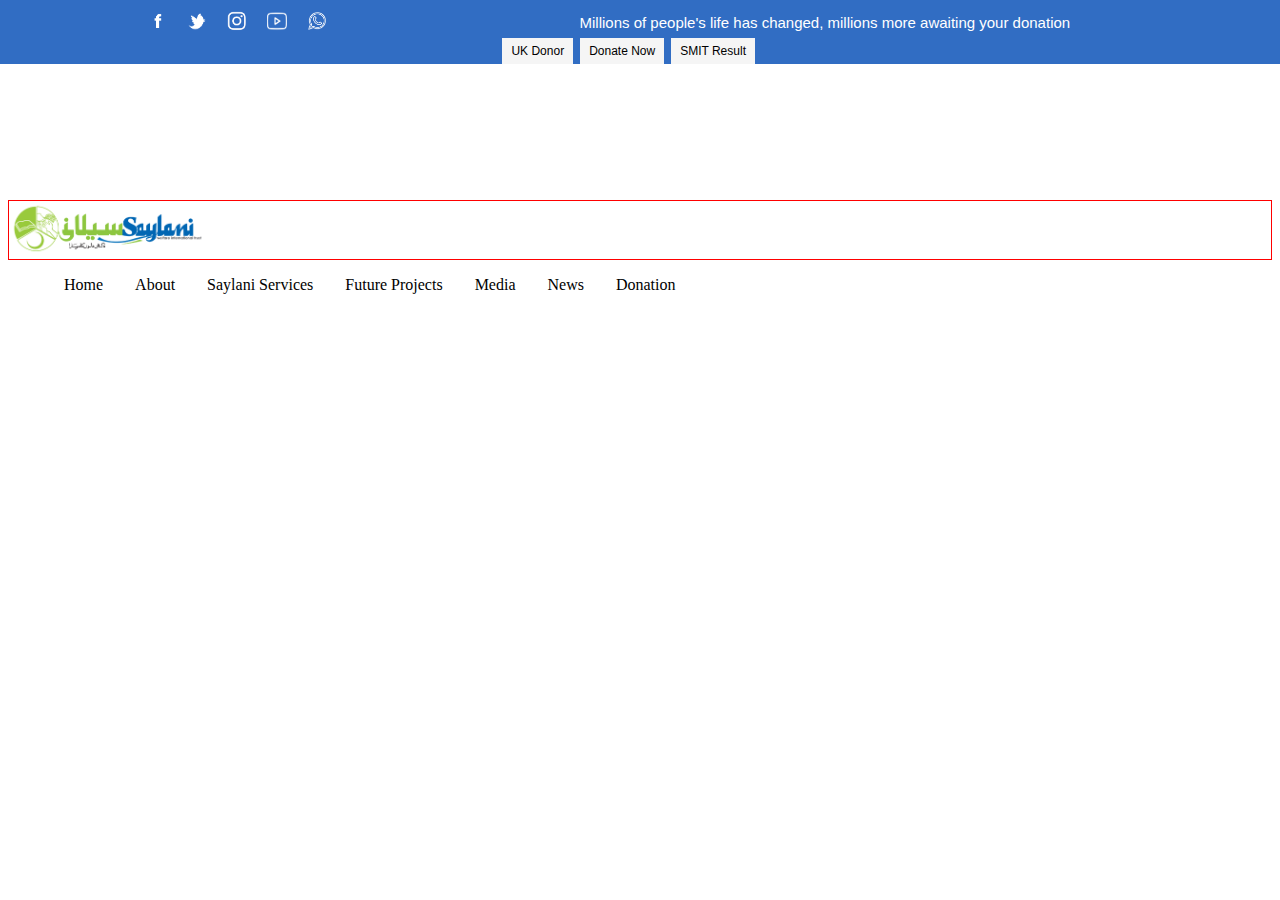
==== index.html @ 05a14396 "incomplete commit" ====
<!DOCTYPE html>
<html lang="en">

<head>
    <meta charset="UTF-8">
    <meta name="viewport" content="width=device-width, initial-scale=1.0">
    <title>Saylani Welfare Trust</title>
    <link rel="stylesheet" href="style.css">
</head>

<body>
    <div class="header">
        <div class="top">
            <div class="SocialLogos">
                <a target="_blank" href="https://www.facebook.com/saylaniwelfare/"><img src="images/facebook.png"
                        class="logoimg" alt=""></a>
                <a target="_blank" href="https://twitter.com/OfficialSwit"><img src="images/twitter.png" class="logoimg"
                        alt=""></a>
                <a target="_blank" href="https://www.instagram.com/saylaniwelfare/"><img src="images/instagram.png"
                        class="logoimg" alt=""></a>
                <a target="_blank" href="https://www.youtube.com/c/SaylaniWelfareTrustOfficialPage"><img
                        src="images/youtube.png" class="logoimg" alt=""></a>
                <a target="_blank"
                    href="https://api.whatsapp.com/send?phone=923331201585&text=&source=&data=&app_absent="><img
                        src="images/whatsapp.png" class="logoimg" alt=""></a>

            </div>

            <div class="toptext">
                Millions of people's life has changed, millions more awaiting your donation
            </div>

            <div class="btTop">
                <a href="" class="topbt">UK Donor</a>
                <a href="" class="topbt">Donate Now</a>
                <a href="" class="topbt">SMIT Result</a>
            </div>

        </div>

        <div class="nav">
            <div class="navimgdiv">
                <img class="navimg" src="images/Saylani-logo.png" alt="">
            </div>

            <div class="navbt">
                <ul>
                    <li><a href="#home">Home</a></li>
                    
                    <li class="dropdown">
                      <a href="javascript:void(0)" class="dropbtn">About</a>
                      <div class="dropdown-content">
                        <a href="#">Introduction</a>
                        <a href="#">Chairman Message</a>
                        <a href="#">Saylani Annual Report</a>
                      </div>
                    </li>

                    <li class="dropdown">
                        <a href="javascript:void(0)" class="dropbtn">Saylani Services</a>
                        <div class="dropdown-content">
                          <a href="#">Education</a>
                          <a href="#">Medical</a>
                          <a href="#">Welfare</a>
                          <a href="#">Hajj Application Form</a>
                          <a href="#">Saylani Dastarkhwan</a>
                          <a href="#">Saylani RO PLant</a>
                          <a href="#">Online Sadqah</a>
                          <a href="#">Online Taweezat / Istekhara</a>
                          <a href="#">Saylani Job Bank</a>
                          <a href="#">Online Quran Academy</a>
                          <a href="#">Books</a>
                          <a href="#">Saylani Online Masajid</a>

                        </div>
                      </li>

                      <li class="dropdown">
                        <a href="javascript:void(0)" class="dropbtn">Future Projects</a>
                        <div class="dropdown-content">
                          <a href="#">Saylani University</a>
                          <a href="#">Saylani City</a>
                        </div>
                      </li>

                      <li><a href="#home">Media</a></li>

                      <li><a href="#home">News</a></li>

                      <li class="dropdown">
                        <a href="javascript:void(0)" class="dropbtn">Donation</a>
                        <div class="dropdown-content">
                          <a href="#">Bank Details</a>
                          <a href="#">Sadqah</a>
                          <a href="#">Aqiqa</a>
                          <a href="#">Other Donation</a>
                          <a href="#">Corona Effecties</a>
                          <a href="#">Ramzan 2020</a>
                          <a href="#">Contact Us</a>     
                        </div>
                      </li>
                  </ul>
            </div>

        </div>
    </div>
</body>

</html>
---- style.css ----
/* <----------------------Blue Top----------------------------> */

.top{
    background-color: #316dc3;
    padding: .35% 8% .35% 6%;
    display: flex;
    flex-direction: row;
    justify-content: space-around;
    flex-wrap: wrap;
    align-items: center;
    position: absolute;
    top: 0;
    right: 0;
    left: 0;
}


.logoimg{
   width: 20px;
   height: 20px;
   margin-left: 8px;
   margin-right: 8px;
}


.topbt {
    border: none;
    margin-left: 3px;
    padding: 6px 9px;
    text-align: center;
    text-decoration: none;
    font-size: 12px;
    cursor: pointer;
    background-color: #f5f5f5; 
    color: black;
    font-family: Arial, Helvetica, sans-serif;
  }


  .toptext{
      color: white;
      font-family: Arial, Helvetica, sans-serif;
      padding: 10px;
      padding-right: 45px;
      font-size: 15px;
      width: 600px;
      text-align: right;
  }


/* <---------------------------------Navigation bar-----------------------------> */
.nav{
    margin-top: 200px;
}
.navimgdiv{
    margin-top:50px ;
    border: 1px solid red;
}


.navimg{
    width: 200px;
}

 .navbt li{
    float: left;
    list-style: none;
}

.navbt li a, .dropbt{
    color: black;
    text-align: center;
    padding: 14px 16px;
    text-decoration: none;
}
.navbt li a:hover {
    background-color: #316dc3;
    color: white;
}


.dropdown-content {
    display: none;
    position: absolute;
    background-color: #f1b8b8;
    min-width: 160px;
    z-index: 1;
    
  }

  .dropdown:hover .dropdown-content {
    display: block;
    margin-top: 50px;
    border: 1px solid rebeccapurple;
    text-align: left;

  }
  .dropdown-content a {
    color: black;
    padding: 12px 16px;
    text-decoration: none;
    text-align:left;
    display: block;
    
  }
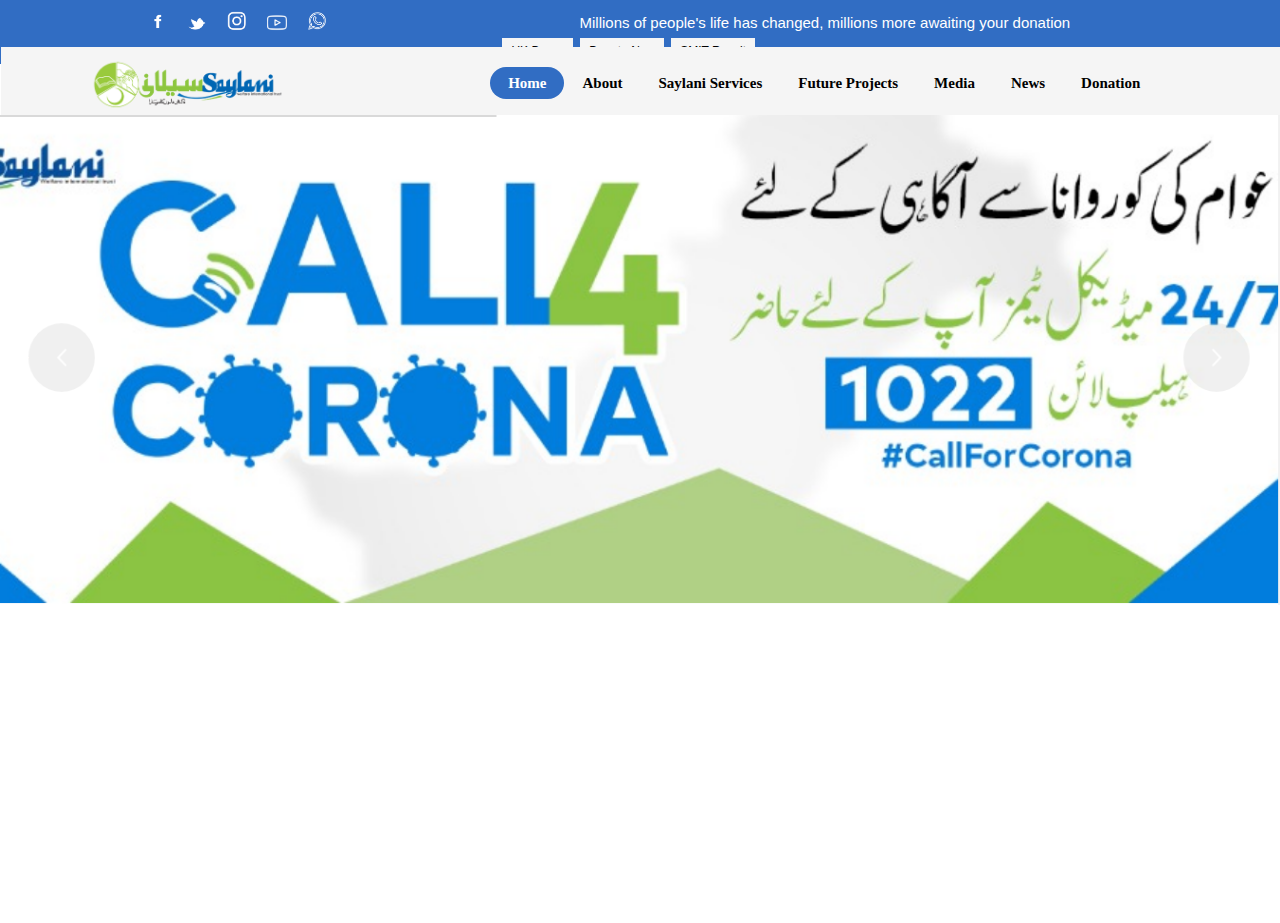
==== commit 49ca473c: "3rd commit with slider" ====
--- a/index.html
+++ b/index.html
@@ -6,104 +6,155 @@
     <meta name="viewport" content="width=device-width, initial-scale=1.0">
     <title>Saylani Welfare Trust</title>
     <link rel="stylesheet" href="style.css">
+    <link rel="stylesheet" href="slider.css">
+    <!-- <link rel="stylesheet" href="https://cdnjs.cloudflare.com/ajax/libs/materialize/1.0.0/css/materialize.min.css"> -->
+    <!-- <link rel="stylesheet" href="https://stackpath.bootstrapcdn.com/bootstrap/4.4.1/css/bootstrap.min.css" integrity="sha384-Vkoo8x4CGsO3+Hhxv8T/Q5PaXtkKtu6ug5TOeNV6gBiFeWPGFN9MuhOf23Q9Ifjh" crossorigin="anonymous"> -->
 </head>
 
 <body>
-    <div class="header">
-        <div class="top">
-            <div class="SocialLogos">
-                <a target="_blank" href="https://www.facebook.com/saylaniwelfare/"><img src="images/facebook.png"
-                        class="logoimg" alt=""></a>
-                <a target="_blank" href="https://twitter.com/OfficialSwit"><img src="images/twitter.png" class="logoimg"
-                        alt=""></a>
-                <a target="_blank" href="https://www.instagram.com/saylaniwelfare/"><img src="images/instagram.png"
-                        class="logoimg" alt=""></a>
-                <a target="_blank" href="https://www.youtube.com/c/SaylaniWelfareTrustOfficialPage"><img
-                        src="images/youtube.png" class="logoimg" alt=""></a>
-                <a target="_blank"
-                    href="https://api.whatsapp.com/send?phone=923331201585&text=&source=&data=&app_absent="><img
-                        src="images/whatsapp.png" class="logoimg" alt=""></a>
-
-            </div>
-
-            <div class="toptext">
-                Millions of people's life has changed, millions more awaiting your donation
-            </div>
-
-            <div class="btTop">
-                <a href="" class="topbt">UK Donor</a>
-                <a href="" class="topbt">Donate Now</a>
-                <a href="" class="topbt">SMIT Result</a>
-            </div>
+    <div class="top">
+        <div class="SocialLogos">
+            <a target="_blank" href="https://www.facebook.com/saylaniwelfare/"><img src="images/facebook.png"
+                    class="logoimg" alt=""></a>
+            <a target="_blank" href="https://twitter.com/OfficialSwit"><img src="images/twitter.png" class="logoimg"
+                    alt=""></a>
+            <a target="_blank" href="https://www.instagram.com/saylaniwelfare/"><img src="images/instagram.png"
+                    class="logoimg" alt=""></a>
+            <a target="_blank" href="https://www.youtube.com/c/SaylaniWelfareTrustOfficialPage"><img
+                    src="images/youtube.png" class="logoimg" alt=""></a>
+            <a target="_blank"
+                href="https://api.whatsapp.com/send?phone=923331201585&text=&source=&data=&app_absent="><img
+                    src="images/whatsapp.png" class="logoimg" alt=""></a>
 
         </div>
 
-        <div class="nav">
-            <div class="navimgdiv">
-                <img class="navimg" src="images/Saylani-logo.png" alt="">
-            </div>
+        <div class="toptext">
+            Millions of people's life has changed, millions more awaiting your donation
+        </div>
 
-            <div class="navbt">
-                <ul>
-                    <li><a href="#home">Home</a></li>
-                    
-                    <li class="dropdown">
-                      <a href="javascript:void(0)" class="dropbtn">About</a>
-                      <div class="dropdown-content">
+        <div class="btTop">
+            <a href="" class="topbt">UK Donor</a>
+            <a href="" class="topbt">Donate Now</a>
+            <a href="" class="topbt">SMIT Result</a>
+        </div>
+
+    </div>
+
+    <div class="nav">
+        <div class="navimgdiv">
+            <img class="navimg" src="images/Saylani-logo.png" alt="">
+        </div>
+
+        <div class="navbt">
+            <ul>
+                <li class="btnv"><a class="active" href="#home">Home</a></li>
+
+                <li class="dropdown">
+                    <a href="javascript:void(0)" class="dropbtn">About</a>
+                    <div class="dropdown-content">
+                        <a href="" class="hide"></a>
                         <a href="#">Introduction</a>
                         <a href="#">Chairman Message</a>
                         <a href="#">Saylani Annual Report</a>
-                      </div>
-                    </li>
+                    </div>
+                </li>
 
-                    <li class="dropdown">
-                        <a href="javascript:void(0)" class="dropbtn">Saylani Services</a>
-                        <div class="dropdown-content">
-                          <a href="#">Education</a>
-                          <a href="#">Medical</a>
-                          <a href="#">Welfare</a>
-                          <a href="#">Hajj Application Form</a>
-                          <a href="#">Saylani Dastarkhwan</a>
-                          <a href="#">Saylani RO PLant</a>
-                          <a href="#">Online Sadqah</a>
-                          <a href="#">Online Taweezat / Istekhara</a>
-                          <a href="#">Saylani Job Bank</a>
-                          <a href="#">Online Quran Academy</a>
-                          <a href="#">Books</a>
-                          <a href="#">Saylani Online Masajid</a>
+                <li class="dropdown">
+                    <a href="javascript:void(0)" class="dropbtn">Saylani Services</a>
+                    <div class="dropdown-content">
+                        <a href="" class="hide"></a>
+                        <a href="#">Education</a>
+                        <a href="#">Medical</a>
+                        <a href="#">Welfare</a>
+                        <a href="#">Hajj Application Form</a>
+                        <a href="#">Saylani Dastarkhwan</a>
+                        <a href="#">Saylani RO PLant</a>
+                        <a href="#">Online Sadqah</a>
+                        <a href="#">Online Taweezat / Istekhara</a>
+                        <a href="#">Saylani Job Bank</a>
+                        <a href="#">Online Quran Academy</a>
+                        <a href="#">Books</a>
+                        <a href="#">Saylani Online Masajid</a>
 
-                        </div>
-                      </li>
+                    </div>
+                </li>
 
-                      <li class="dropdown">
-                        <a href="javascript:void(0)" class="dropbtn">Future Projects</a>
-                        <div class="dropdown-content">
-                          <a href="#">Saylani University</a>
-                          <a href="#">Saylani City</a>
-                        </div>
-                      </li>
+                <li class="dropdown">
+                    <a href="javascript:void(0)" class="dropbtn">Future Projects</a>
+                    <div class="dropdown-content">
+                        <a href="" class="hide"></a>
+                        <a href="#">Saylani University</a>
+                        <a href="#">Saylani City</a>
+                    </div>
+                </li>
 
-                      <li><a href="#home">Media</a></li>
+                <li><a href="#home">Media</a></li>
 
-                      <li><a href="#home">News</a></li>
+                <li><a href="#home">News</a></li>
 
-                      <li class="dropdown">
-                        <a href="javascript:void(0)" class="dropbtn">Donation</a>
-                        <div class="dropdown-content">
-                          <a href="#">Bank Details</a>
-                          <a href="#">Sadqah</a>
-                          <a href="#">Aqiqa</a>
-                          <a href="#">Other Donation</a>
-                          <a href="#">Corona Effecties</a>
-                          <a href="#">Ramzan 2020</a>
-                          <a href="#">Contact Us</a>     
-                        </div>
-                      </li>
-                  </ul>
-            </div>
+                <li class="dropdown">
+                    <a href="javascript:void(0)" class="dropbtn">Donation</a>
+                    <div class="dropdown-content">
+                        <a href="" class="hide"></a>
+                        <a href="#">Bank Details</a>
+                        <a href="#">Sadqah</a>
+                        <a href="#">Aqiqa</a>
+                        <a href="#">Other Donation</a>
+                        <a href="#">Corona Effecties</a>
+                        <a href="#">Ramzan 2020</a>
+                        <a href="#">Contact Us</a>
+                    </div>
+                </li>
+            </ul>
+        </div>
 
+    </div>
+
+
+
+    <div class="slideshow-container">
+
+        <div class="mySlides fade">
+            <img src="images/Banner1.PNG">
         </div>
+
+        <div class="mySlides fade">
+            <img src="images/banner2.PNG">
+        </div>
+
+        <div class="mySlides fade">
+            <img src="images/banner 3.PNG">
+        </div>
+
+        <div class="mySlides fade">
+            <img src="images/banner4.PNG">
+        </div>
+
+        <div class="mySlides fade">
+            <img src="images/Banner 5.PNG">
+        </div>
+
+        <!-- Next and previous buttons -->
+        <a class="prev" onclick="plusSlides(-1)">&#10094;</a>
+        <a class="next" onclick="plusSlides(1)">&#10095;</a>
     </div>
+
+
+    <div class="scroll"></div>
+
+
+
+
+
+
+
+
+
+    <script src="js/javafile.js"></script>
+    <!-- <script src="https://cdnjs.cloudflare.com/ajax/libs/materialize/1.0.0/js/materialize.min.js"></script> -->
+    <!-- <script src="https://code.jquery.com/jquery-3.4.1.slim.min.js" integrity="sha384-J6qa4849blE2+poT4WnyKhv5vZF5SrPo0iEjwBvKU7imGFAV0wwj1yYfoRSJoZ+n" crossorigin="anonymous"></script>
+    <script src="https://cdn.jsdelivr.net/npm/popper.js@1.16.0/dist/umd/popper.min.js" integrity="sha384-Q6E9RHvbIyZFJoft+2mJbHaEWldlvI9IOYy5n3zV9zzTtmI3UksdQRVvoxMfooAo" crossorigin="anonymous"></script>
+    <script src="https://stackpath.bootstrapcdn.com/bootstrap/4.4.1/js/bootstrap.min.js" integrity="sha384-wfSDF2E50Y2D1uUdj0O3uMBJnjuUD4Ih7YwaYd1iqfktj0Uod8GCExl3Og8ifwB6" crossorigin="anonymous"></script>     -->
 </body>
 
 </html>--- a/style.css
+++ b/style.css
@@ -12,12 +12,13 @@
     top: 0;
     right: 0;
     left: 0;
+    
 }
 
 
 .logoimg{
    width: 20px;
-   height: 20px;
+   /* height: 20px; */
    margin-left: 8px;
    margin-right: 8px;
 }
@@ -33,13 +34,13 @@
     cursor: pointer;
     background-color: #f5f5f5; 
     color: black;
-    font-family: Arial, Helvetica, sans-serif;
+    font-family: sans-serif;
   }
 
 
   .toptext{
       color: white;
-      font-family: Arial, Helvetica, sans-serif;
+      font-family: sans-serif;
       padding: 10px;
       padding-right: 45px;
       font-size: 15px;
@@ -48,18 +49,46 @@
   }
 
 
+
+
+
+
+
+
+
 /* <---------------------------------Navigation bar-----------------------------> */
 .nav{
-    margin-top: 200px;
-}
-.navimgdiv{
-    margin-top:50px ;
-    border: 1px solid red;
+    margin-top: 47px;
+    margin-left: -7px;
+    margin-right: -10px;
+    font-family: calibri;
+    background-color: rgb(245, 245, 245);
+    padding: 0% 9% 0% 7%;
+    display: flex;
+    flex-direction: row;
+    justify-content: space-between;
+    flex-wrap: wrap;
+    align-items: center;
+    position: sticky;
+    top: 0;
+    right: 0;
+    left: 0;
+    z-index: 1;
 }
 
 
+.navbt{
+    
+    
+    
+    padding : 8px 10px 20px 20px;
+
+
+}
+
 .navimg{
     width: 200px;
+    margin-top: 10px;
 }
 
  .navbt li{
@@ -69,29 +98,34 @@
 
 .navbt li a, .dropbt{
     color: black;
-    text-align: center;
-    padding: 14px 16px;
+    text-align: left;
+    padding: 8px 18px;
+    font-size: 15px;
+    font-weight: 550;
     text-decoration: none;
+    border-radius: 20px;
 }
-.navbt li a:hover {
+.navbt li a:hover{
     background-color: #316dc3;
-    color: white;
+    color: white ;
 }
 
+.active {
+    background-color: #316dc3 !important;
+    color: white !important;
+}
 
 .dropdown-content {
     display: none;
     position: absolute;
-    background-color: #f1b8b8;
     min-width: 160px;
-    z-index: 1;
+    z-index: 10;
+    
     
   }
 
   .dropdown:hover .dropdown-content {
     display: block;
-    margin-top: 50px;
-    border: 1px solid rebeccapurple;
     text-align: left;
 
   }
@@ -101,5 +135,28 @@
     text-decoration: none;
     text-align:left;
     display: block;
+    background-color: white;
+    border-radius: 0% !important;
     
-  }+  }
+  .hide{
+      visibility: hidden;
+      height: 10px;
+  }
+
+
+
+
+
+  /* <---------------------------------Banner-------------------------------> */
+ 
+
+
+.scroll{
+    height: 800px;
+}
+/* .prev:hover, .next:hover{
+    background-color:rgba(255, 255, 255, 0.1) !important;
+    border-radius: 100px;
+    
+} */--- a/slider.css
+++ b/slider.css
@@ -0,0 +1,70 @@
+
+
+/* Slideshow container */
+.slideshow-container {
+  /* max-width: 1000px; */
+  position: absolute;
+  left: 0;
+  right: 0;
+  margin: auto;
+  height: 490px;
+
+}
+
+/* Hide the images by default */
+.mySlides {
+  display: none;
+  width: 100%;
+  height: 100%;
+
+}
+.mySlides img {
+  width: 100%;
+  height: 100%;
+}
+
+/* Next & previous buttons */
+.prev, .next {
+  cursor: pointer;
+  position: absolute;
+  top: 50%;
+  width: auto;
+  margin-top: -22px;
+  padding: 16px;
+  color: white;
+  font-weight: bold;
+  font-size: 18px;
+  transition: 0.1s ease;
+  border-radius: 0 3px 3px 0;
+  user-select: none;
+}
+
+/* Position the "next button" to the right */
+.next {
+  right: 0;
+  border-radius: 3px 0 0 3px;
+}
+
+/* On hover, add a black background color with a little bit see-through */
+.prev:hover, .next:hover {
+  background-color: rgba(0,0,0,0.8);
+}
+
+
+/* Fading animation */
+.fade {
+  -webkit-animation-name: fade;
+  -webkit-animation-duration: 1.5s;
+  animation-name: fade;
+  animation-duration: 0.5s;
+}
+
+@-webkit-keyframes fade {
+  from {opacity: .4}
+  to {opacity: 1}
+}
+
+@keyframes fade {
+  from {opacity: .4}
+  to {opacity: 1}
+}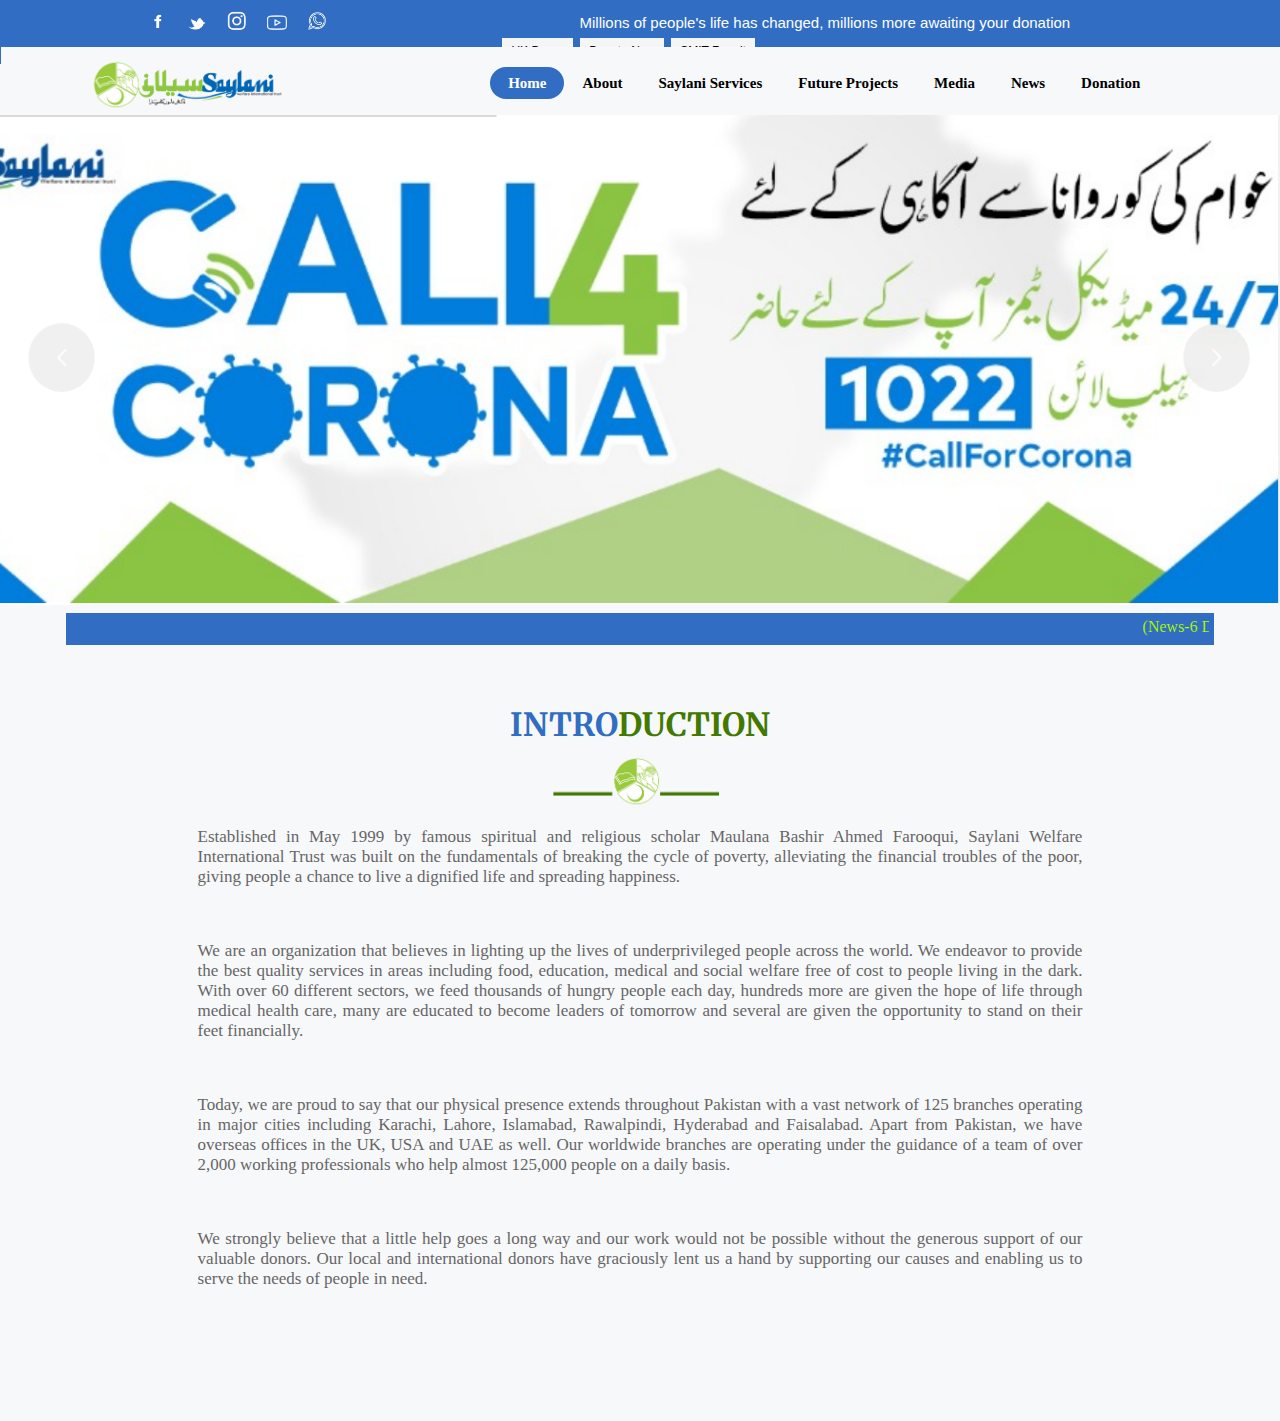
==== commit 91cd0681: "4th commit" ====
--- a/index.html
+++ b/index.html
@@ -5,10 +5,10 @@
     <meta charset="UTF-8">
     <meta name="viewport" content="width=device-width, initial-scale=1.0">
     <title>Saylani Welfare Trust</title>
+    <link href="https://fonts.googleapis.com/css2?family=Merriweather:wght@300&display=swap" rel="stylesheet">
     <link rel="stylesheet" href="style.css">
     <link rel="stylesheet" href="slider.css">
-    <!-- <link rel="stylesheet" href="https://cdnjs.cloudflare.com/ajax/libs/materialize/1.0.0/css/materialize.min.css"> -->
-    <!-- <link rel="stylesheet" href="https://stackpath.bootstrapcdn.com/bootstrap/4.4.1/css/bootstrap.min.css" integrity="sha384-Vkoo8x4CGsO3+Hhxv8T/Q5PaXtkKtu6ug5TOeNV6gBiFeWPGFN9MuhOf23Q9Ifjh" crossorigin="anonymous"> -->
+
 </head>
 
 <body>
@@ -33,9 +33,9 @@
         </div>
 
         <div class="btTop">
-            <a href="" class="topbt">UK Donor</a>
-            <a href="" class="topbt">Donate Now</a>
-            <a href="" class="topbt">SMIT Result</a>
+            <a href="https://www.saylaniwelfare.com/UK-Ramzan" class="topbt">UK Donor</a>
+            <a href="https://www.saylaniwelfare.com/Online-Sadqah" class="topbt">Donate Now</a>
+            <a href="https://www.saylaniwelfare.com/result" class="topbt">SMIT Result</a>
         </div>
 
     </div>
@@ -47,15 +47,15 @@
 
         <div class="navbt">
             <ul>
-                <li class="btnv"><a class="active" href="#home">Home</a></li>
-
-                <li class="dropdown">
-                    <a href="javascript:void(0)" class="dropbtn">About</a>
-                    <div class="dropdown-content">
-                        <a href="" class="hide"></a>
-                        <a href="#">Introduction</a>
-                        <a href="#">Chairman Message</a>
-                        <a href="#">Saylani Annual Report</a>
+                <li class="btnv"><a class="active" href="index.html">Home</a></li>
+
+                <li class="dropdown">
+                    <a href="" class="dropbtn">About</a>
+                    <div class="dropdown-content">
+                        <a href="" class="hide"></a>
+                        <a href="https://www.saylaniwelfare.com/Introduction">Introduction</a>
+                        <a href="https://www.saylaniwelfare.com/Chairman-Message">Chairman Message</a>
+                        <a href="https://www.saylaniwelfare.com/Saylani-Annual-Report">Saylani Annual Report</a>
                     </div>
                 </li>
 
@@ -66,43 +66,43 @@
                         <a href="#">Education</a>
                         <a href="#">Medical</a>
                         <a href="#">Welfare</a>
-                        <a href="#">Hajj Application Form</a>
-                        <a href="#">Saylani Dastarkhwan</a>
-                        <a href="#">Saylani RO PLant</a>
-                        <a href="#">Online Sadqah</a>
-                        <a href="#">Online Taweezat / Istekhara</a>
-                        <a href="#">Saylani Job Bank</a>
+                        <a href="https://www.saylaniwelfare.com/Hajj-Application-Form">Hajj Application Form</a>
+                        <a href="https://www.saylaniwelfare.com/Saylani-Dastarkhwan">Saylani Dastarkhwan</a>
+                        <a href="https://www.saylaniwelfare.com/Saylani-RO-Plant">Saylani RO PLant</a>
+                        <a href="https://www.saylaniwelfare.com/Online-Sadqah">Online Sadqah</a>
+                        <a href="https://www.saylaniwelfare.com/Online-Taweezat-Istikhara">Online Taweezat / Istekhara</a>
+                        <a href="https://www.saylaniwelfare.com/Saylani-Job-Bank">Saylani Job Bank</a>
                         <a href="#">Online Quran Academy</a>
-                        <a href="#">Books</a>
-                        <a href="#">Saylani Online Masajid</a>
-
-                    </div>
-                </li>
-
-                <li class="dropdown">
-                    <a href="javascript:void(0)" class="dropbtn">Future Projects</a>
-                    <div class="dropdown-content">
-                        <a href="" class="hide"></a>
-                        <a href="#">Saylani University</a>
-                        <a href="#">Saylani City</a>
-                    </div>
-                </li>
-
-                <li><a href="#home">Media</a></li>
-
-                <li><a href="#home">News</a></li>
-
-                <li class="dropdown">
-                    <a href="javascript:void(0)" class="dropbtn">Donation</a>
-                    <div class="dropdown-content">
-                        <a href="" class="hide"></a>
-                        <a href="#">Bank Details</a>
-                        <a href="#">Sadqah</a>
-                        <a href="#">Aqiqa</a>
-                        <a href="#">Other Donation</a>
-                        <a href="#">Corona Effecties</a>
-                        <a href="#">Ramzan 2020</a>
-                        <a href="#">Contact Us</a>
+                        <a href="https://www.saylaniwelfare.com/Books">Books</a>
+                        <a href="https://www.saylaniwelfare.com/Masajid-Online-Admission-Form">Saylani Online Masajid</a>
+
+                    </div>
+                </li>
+
+                <li class="dropdown">
+                    <a href="" class="dropbtn">Future Projects</a>
+                    <div class="dropdown-content">
+                        <a href="" class="hide"></a>
+                        <a href="https://www.saylaniwelfare.com/Saylani-University">Saylani University</a>
+                        <a href="https://www.saylaniwelfare.com/Saylani-City">Saylani City</a>
+                    </div>
+                </li>
+
+                <li><a href="https://www.saylaniwelfare.com/Media">Media</a></li>
+
+                <li><a href="https://www.saylaniwelfare.com/News">News</a></li>
+
+                <li class="dropdown">
+                    <a href="https://www.saylaniwelfare.com/Donation" class="dropbtn">Donation</a>
+                    <div class="dropdown-content">
+                        <a href="" class="hide"></a>
+                        <a href="https://www.saylaniwelfare.com/Bank-Detail">Bank Details</a>
+                        <a href="https://www.saylaniwelfare.com/Sadqa">Sadqah</a>
+                        <a href="https://www.saylaniwelfare.com/Aqiqa">Aqiqa</a>
+                        <a href="https://www.saylaniwelfare.com/Donation">Other Donation</a>
+                        <a href="https://www.saylaniwelfare.com/Corona-Effecties">Corona Effecties</a>
+                        <a href="https://www.saylaniwelfare.com/USA-Ramzan">Ramzan 2020</a>
+                        <a href="https://www.saylaniwelfare.com/Contact-Us">Contact Us</a>
                     </div>
                 </li>
             </ul>
@@ -135,15 +135,70 @@
         </div>
 
         <!-- Next and previous buttons -->
-        <a class="prev" onclick="plusSlides(-1)">&#10094;</a>
-        <a class="next" onclick="plusSlides(1)">&#10095;</a>
-    </div>
-
-
-    <div class="scroll"></div>
-
-
-
+        <!-- <a class="prev" onclick="plusSlides(-1)">&#10094;</a>
+        <a class="next" onclick="plusSlides(1)">&#10095;</a> -->
+    </div>
+
+
+    <div class="NewsSlide">
+        <marquee behavior="" direction="">
+
+        </marquee>
+    </div>
+    <div class="maincontent">
+
+        <div class="news">
+            <marquee direction="left" scrollamount="6" onmouseover="this.stop();" onmouseout="this.start();">
+                <Span class="lightgreen">(News-6 Dated:23-02-2019)</Span> President of Pakistan (Dr. Arif Alvi) Visited
+                Saylani Welfare International Trust HeadOffice Karachi.
+                <span class="lightgreen">(News-7 Dated:19-02-2019)</span> Dr Jamil Ahmed (Additional Inspector General of
+                Police) &amp; Atiqmir Visit Saylani Welfare International Trust, Saylani Mass I.T. Training.
+                &nbsp;&nbsp;
+            </marquee>
+        </div>
+
+
+        <div class="intropara" >
+            <h1>
+                <span class="blue">INTRO</span><span class="green">DUCTION</span><br><br>
+                <img src="images/saylani logo mini.PNG" width="200px" alt="">
+            </h1>
+            
+
+            <p>
+                Established in May 1999 by famous spiritual and religious scholar Maulana Bashir Ahmed Farooqui, 
+                Saylani Welfare International Trust was built on the fundamentals of breaking the cycle of poverty, 
+                alleviating the financial troubles of the poor, giving people a chance to live a dignified life 
+                and spreading happiness.
+            </p><br>
+            <p>
+                We are an organization that believes in lighting up the lives of underprivileged people across the 
+                world. We endeavor to provide the best quality services in areas including food, education, medical 
+                and social welfare free of cost to people living in the dark. With over 60 different sectors, we feed 
+                thousands of hungry people each day, hundreds more are given the hope of life through medical health 
+                care, many are educated to become leaders of tomorrow and several are given the opportunity to stand 
+                on their feet financially.
+            </p><br>
+            <p>
+                Today, we are proud to say that our physical presence extends throughout Pakistan with a vast network 
+                of 125 branches operating in major cities including Karachi, Lahore, Islamabad, Rawalpindi, Hyderabad 
+                and Faisalabad. Apart from Pakistan, we have overseas offices in the UK, USA and UAE as well. 
+                Our worldwide branches are operating under the guidance of a team of over 2,000 working professionals 
+                who help almost 125,000 people on a daily basis.
+            </p><br>
+            <p>
+                We strongly believe that a little help goes a long way and our work would not be possible without the 
+                generous support of our valuable donors. Our local and international donors have graciously lent us a 
+                hand by supporting our causes and enabling us to serve the needs of people in need.
+            </p>
+
+
+
+
+
+        </div>
+        
+    </div>
 
 
 
@@ -151,10 +206,7 @@
 
 
     <script src="js/javafile.js"></script>
-    <!-- <script src="https://cdnjs.cloudflare.com/ajax/libs/materialize/1.0.0/js/materialize.min.js"></script> -->
-    <!-- <script src="https://code.jquery.com/jquery-3.4.1.slim.min.js" integrity="sha384-J6qa4849blE2+poT4WnyKhv5vZF5SrPo0iEjwBvKU7imGFAV0wwj1yYfoRSJoZ+n" crossorigin="anonymous"></script>
-    <script src="https://cdn.jsdelivr.net/npm/popper.js@1.16.0/dist/umd/popper.min.js" integrity="sha384-Q6E9RHvbIyZFJoft+2mJbHaEWldlvI9IOYy5n3zV9zzTtmI3UksdQRVvoxMfooAo" crossorigin="anonymous"></script>
-    <script src="https://stackpath.bootstrapcdn.com/bootstrap/4.4.1/js/bootstrap.min.js" integrity="sha384-wfSDF2E50Y2D1uUdj0O3uMBJnjuUD4Ih7YwaYd1iqfktj0Uod8GCExl3Og8ifwB6" crossorigin="anonymous"></script>     -->
+
 </body>
 
 </html>--- a/style.css
+++ b/style.css
@@ -1,3 +1,8 @@
+body{
+    background-color: #F7F8FA;
+}
+
+
 /* <----------------------Blue Top----------------------------> */
 
 .top{
@@ -62,7 +67,7 @@
     margin-left: -7px;
     margin-right: -10px;
     font-family: calibri;
-    background-color: rgb(245, 245, 245);
+    background-color: #F7F8FA;
     padding: 0% 9% 0% 7%;
     display: flex;
     flex-direction: row;
@@ -149,14 +154,45 @@
 
 
   /* <---------------------------------Banner-------------------------------> */
- 
+ .maincontent{
+     margin-top: 480px;
+     height: 800px;
+  
+ }
+.news{
+    width: 90%;
+    padding: 5px;
+    background-color: #316dc3;
+    margin-left: auto;
+    margin-right: auto;
+    color: white;
+}
+.lightgreen{
+    color: rgb(172, 255, 6);
+}
+.green{
+    color: #427900;
+}
+.blue{
+    color: #316dc3;
+}
 
+h1{
+    padding: 0;
+    margin: 0;
+    text-align: center;
+    font-size: 32px;
+    font-weight: bold;
+    font-family: 'Merriweather', serif;
+}
+.intropara{
+    margin-top: 70px;
+    margin-left: auto;
+    margin-right: auto;
+    width: 70%;
+    color: #666666;
+    font-size: 17px;
+    line-height: 20px;
+    text-align: justify;
 
-.scroll{
-    height: 800px;
-}
-/* .prev:hover, .next:hover{
-    background-color:rgba(255, 255, 255, 0.1) !important;
-    border-radius: 100px;
-    
-} */+}--- a/slider.css
+++ b/slider.css
@@ -24,7 +24,7 @@
 }
 
 /* Next & previous buttons */
-.prev, .next {
+/* .prev, .next {
   cursor: pointer;
   position: absolute;
   top: 50%;
@@ -34,21 +34,21 @@
   color: white;
   font-weight: bold;
   font-size: 18px;
-  transition: 0.1s ease;
+  transition: 1.5s ease;
   border-radius: 0 3px 3px 0;
   user-select: none;
-}
+} */
 
 /* Position the "next button" to the right */
-.next {
+/* .next {
   right: 0;
   border-radius: 3px 0 0 3px;
-}
+} */
 
 /* On hover, add a black background color with a little bit see-through */
-.prev:hover, .next:hover {
+/* .prev:hover, .next:hover {
   background-color: rgba(0,0,0,0.8);
-}
+} */
 
 
 /* Fading animation */
@@ -56,15 +56,15 @@
   -webkit-animation-name: fade;
   -webkit-animation-duration: 1.5s;
   animation-name: fade;
-  animation-duration: 0.5s;
+  animation-duration: 1.5s;
 }
 
 @-webkit-keyframes fade {
-  from {opacity: .4}
+  from {opacity: .2}
   to {opacity: 1}
 }
 
 @keyframes fade {
-  from {opacity: .4}
+  from {opacity: .2}
   to {opacity: 1}
 }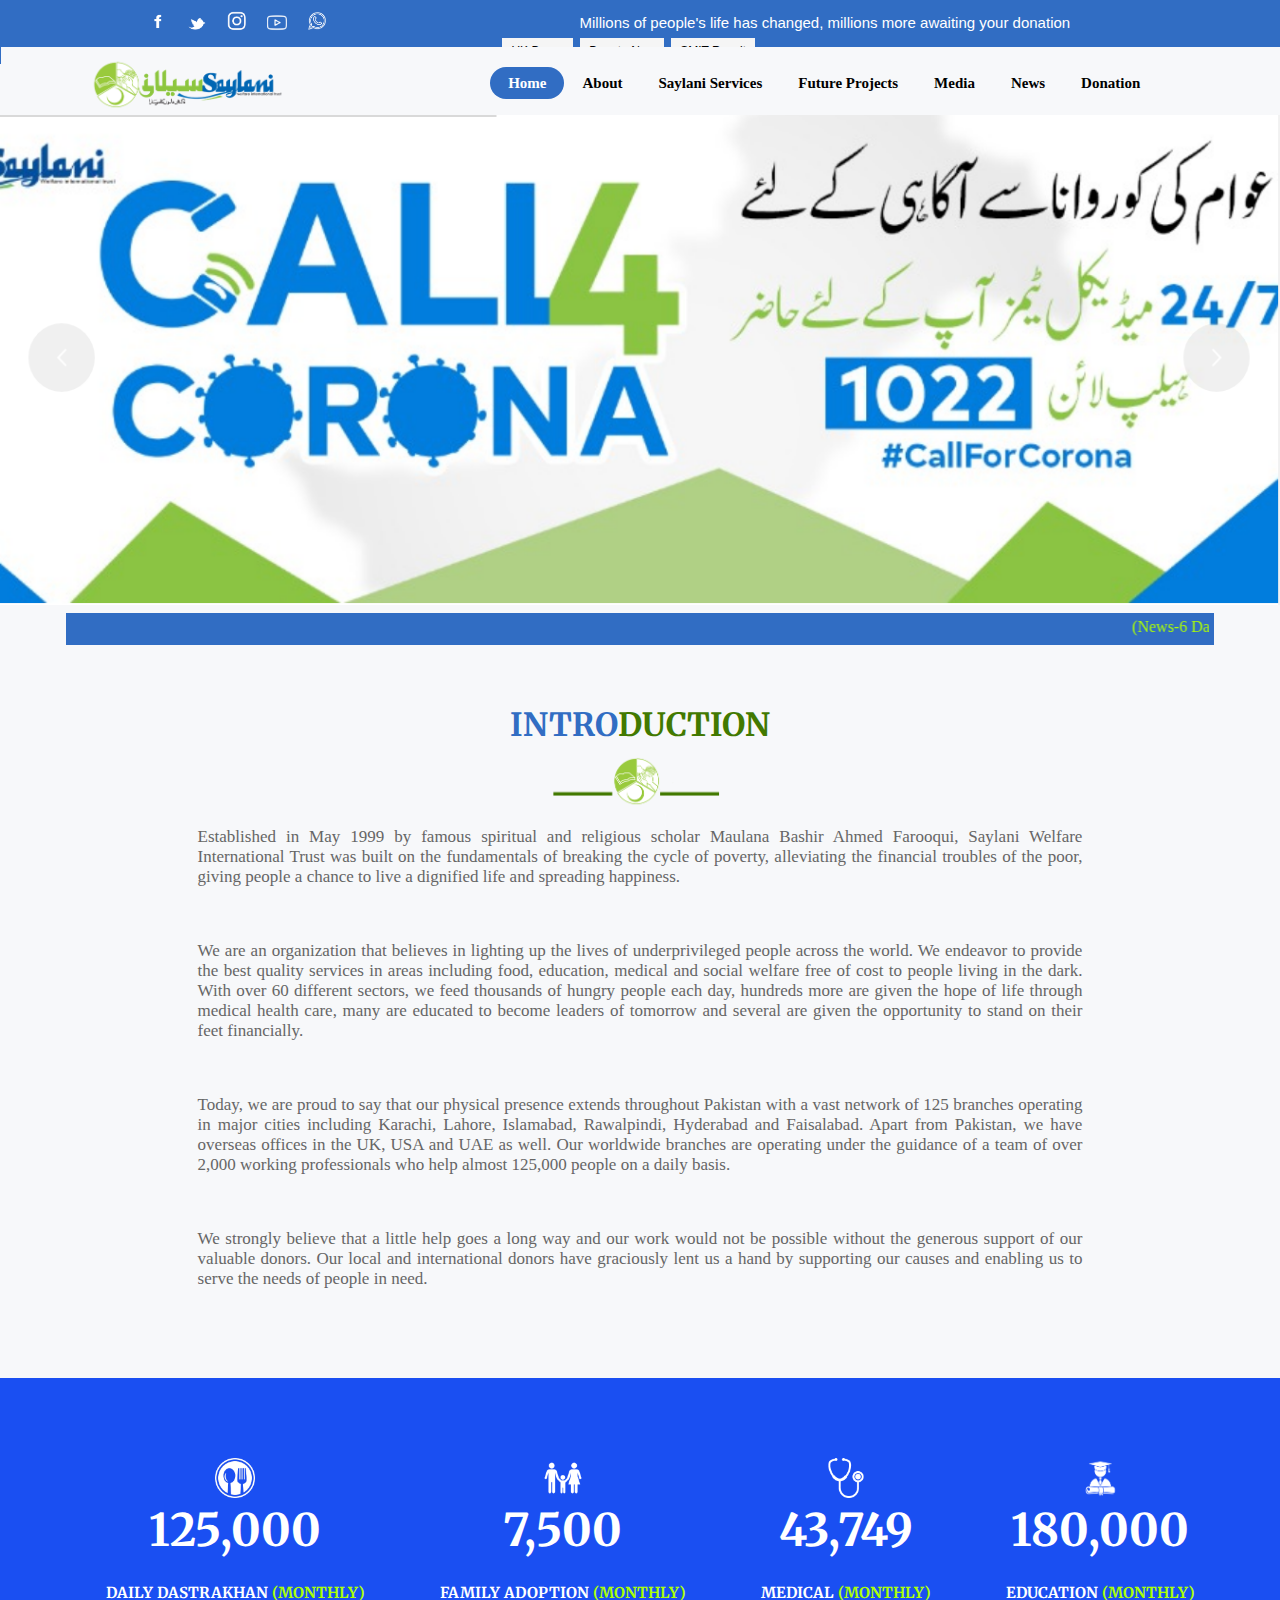
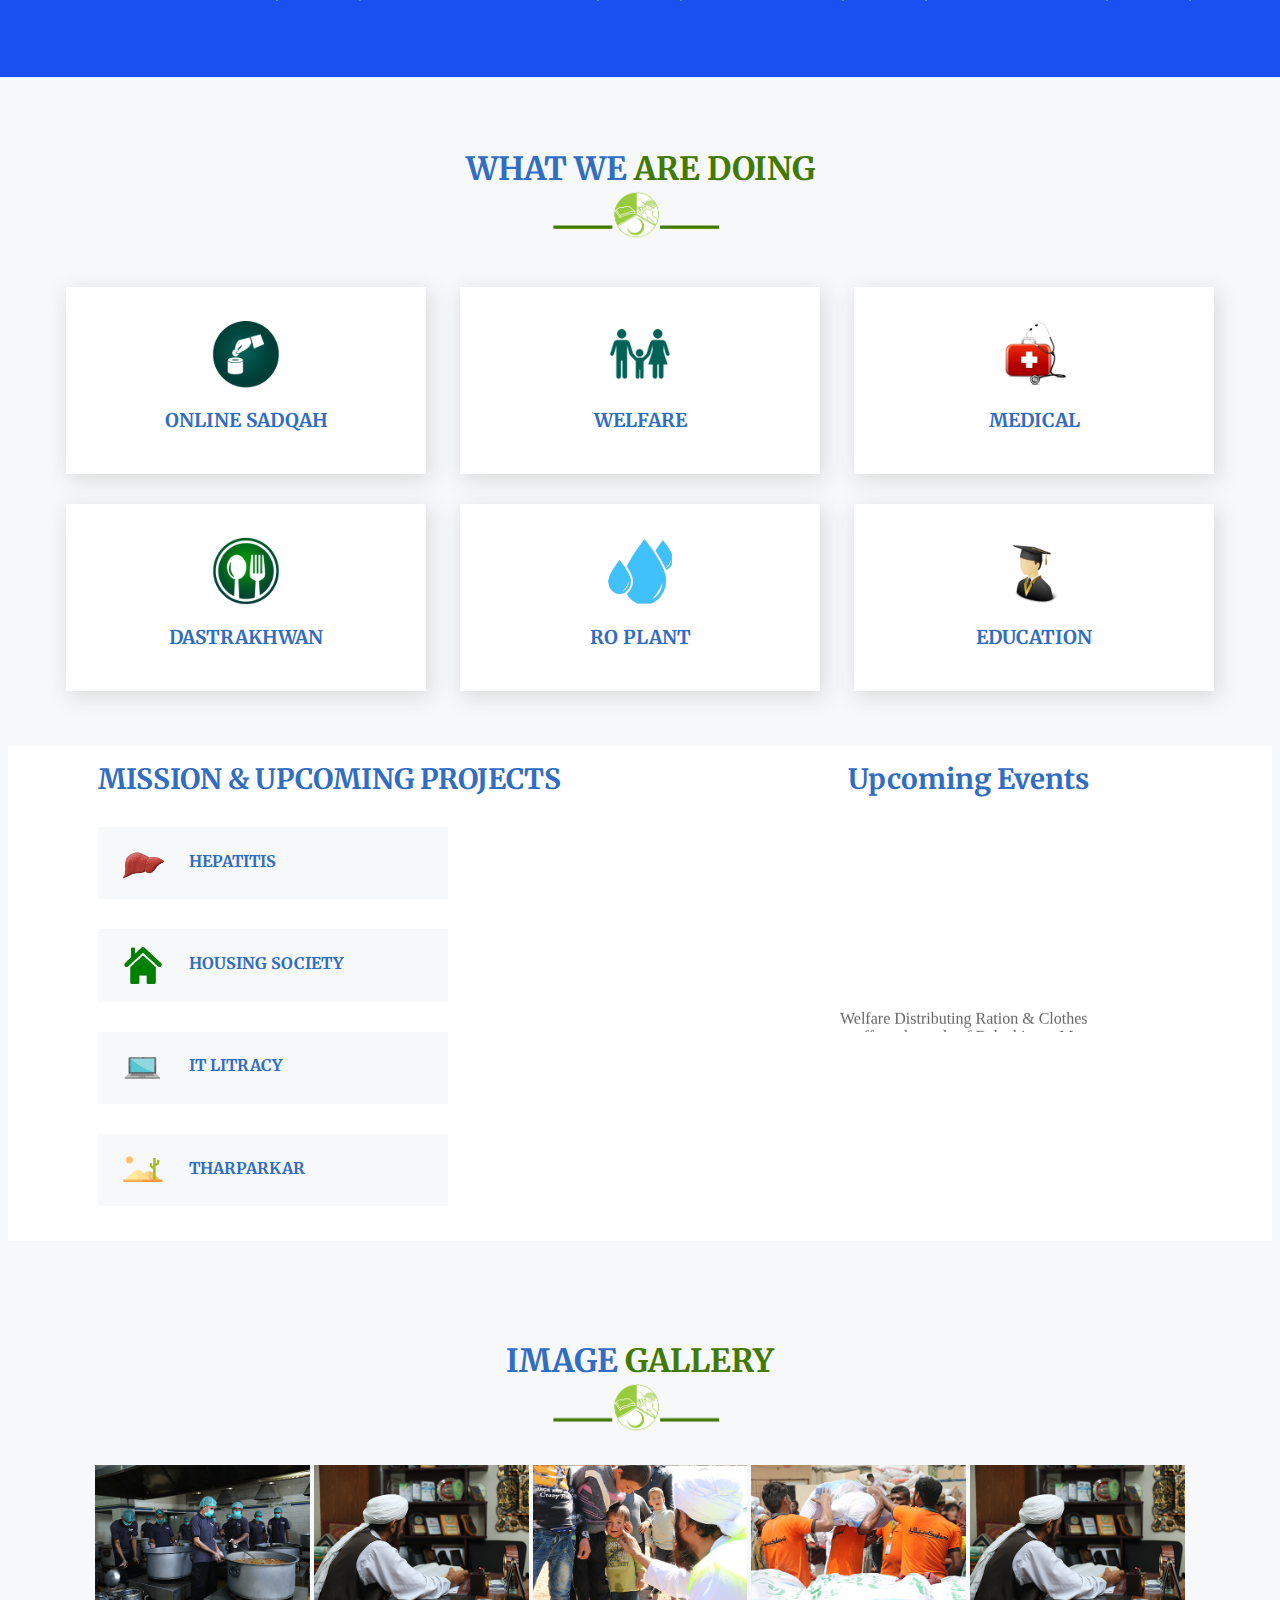
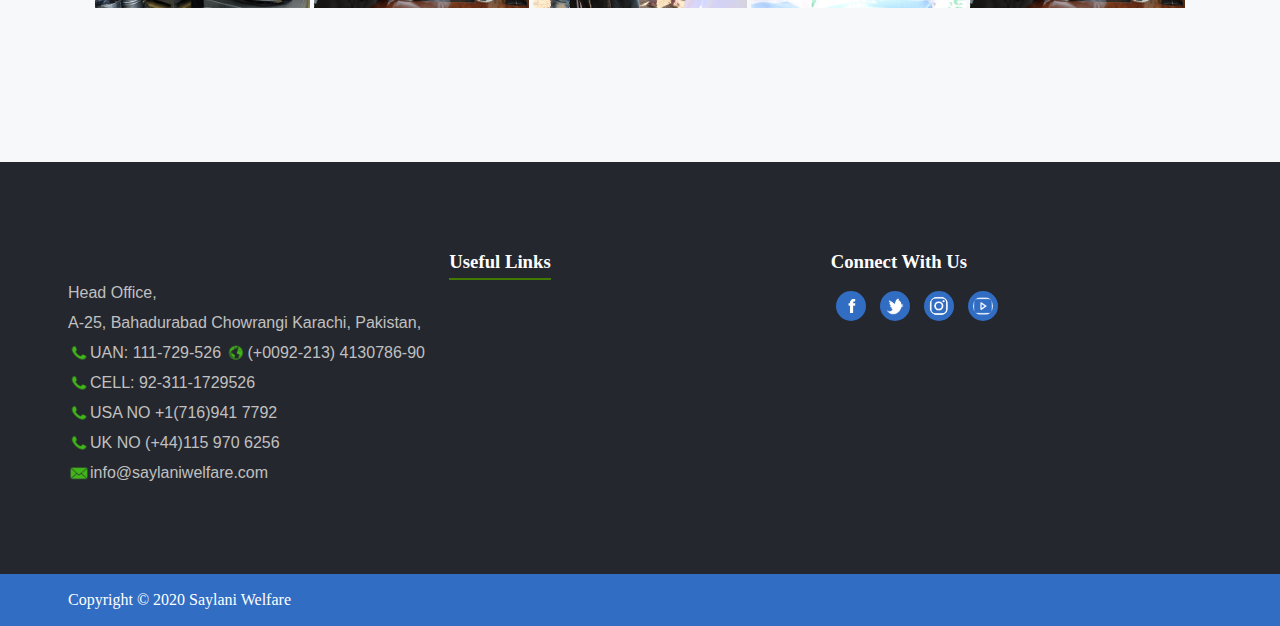
==== commit 9f1ac3f5: "Completed" ====
--- a/index.html
+++ b/index.html
@@ -8,6 +8,7 @@
     <link href="https://fonts.googleapis.com/css2?family=Merriweather:wght@300&display=swap" rel="stylesheet">
     <link rel="stylesheet" href="style.css">
     <link rel="stylesheet" href="slider.css">
+    <link rel="stylesheet" href="gallery.css">
 
 </head>
 
@@ -70,11 +71,13 @@
                         <a href="https://www.saylaniwelfare.com/Saylani-Dastarkhwan">Saylani Dastarkhwan</a>
                         <a href="https://www.saylaniwelfare.com/Saylani-RO-Plant">Saylani RO PLant</a>
                         <a href="https://www.saylaniwelfare.com/Online-Sadqah">Online Sadqah</a>
-                        <a href="https://www.saylaniwelfare.com/Online-Taweezat-Istikhara">Online Taweezat / Istekhara</a>
+                        <a href="https://www.saylaniwelfare.com/Online-Taweezat-Istikhara">Online Taweezat /
+                            Istekhara</a>
                         <a href="https://www.saylaniwelfare.com/Saylani-Job-Bank">Saylani Job Bank</a>
                         <a href="#">Online Quran Academy</a>
                         <a href="https://www.saylaniwelfare.com/Books">Books</a>
-                        <a href="https://www.saylaniwelfare.com/Masajid-Online-Admission-Form">Saylani Online Masajid</a>
+                        <a href="https://www.saylaniwelfare.com/Masajid-Online-Admission-Form">Saylani Online
+                            Masajid</a>
 
                     </div>
                 </li>
@@ -151,53 +154,280 @@
             <marquee direction="left" scrollamount="6" onmouseover="this.stop();" onmouseout="this.start();">
                 <Span class="lightgreen">(News-6 Dated:23-02-2019)</Span> President of Pakistan (Dr. Arif Alvi) Visited
                 Saylani Welfare International Trust HeadOffice Karachi.
-                <span class="lightgreen">(News-7 Dated:19-02-2019)</span> Dr Jamil Ahmed (Additional Inspector General of
+                <span class="lightgreen">(News-7 Dated:19-02-2019)</span> Dr Jamil Ahmed (Additional Inspector General
+                of
                 Police) &amp; Atiqmir Visit Saylani Welfare International Trust, Saylani Mass I.T. Training.
                 &nbsp;&nbsp;
             </marquee>
         </div>
 
 
-        <div class="intropara" >
+        <div class="intropara">
             <h1>
                 <span class="blue">INTRO</span><span class="green">DUCTION</span><br><br>
                 <img src="images/saylani logo mini.PNG" width="200px" alt="">
             </h1>
-            
+
 
             <p>
-                Established in May 1999 by famous spiritual and religious scholar Maulana Bashir Ahmed Farooqui, 
-                Saylani Welfare International Trust was built on the fundamentals of breaking the cycle of poverty, 
-                alleviating the financial troubles of the poor, giving people a chance to live a dignified life 
+                Established in May 1999 by famous spiritual and religious scholar Maulana Bashir Ahmed Farooqui,
+                Saylani Welfare International Trust was built on the fundamentals of breaking the cycle of poverty,
+                alleviating the financial troubles of the poor, giving people a chance to live a dignified life
                 and spreading happiness.
             </p><br>
             <p>
-                We are an organization that believes in lighting up the lives of underprivileged people across the 
-                world. We endeavor to provide the best quality services in areas including food, education, medical 
-                and social welfare free of cost to people living in the dark. With over 60 different sectors, we feed 
-                thousands of hungry people each day, hundreds more are given the hope of life through medical health 
-                care, many are educated to become leaders of tomorrow and several are given the opportunity to stand 
+                We are an organization that believes in lighting up the lives of underprivileged people across the
+                world. We endeavor to provide the best quality services in areas including food, education, medical
+                and social welfare free of cost to people living in the dark. With over 60 different sectors, we feed
+                thousands of hungry people each day, hundreds more are given the hope of life through medical health
+                care, many are educated to become leaders of tomorrow and several are given the opportunity to stand
                 on their feet financially.
             </p><br>
             <p>
-                Today, we are proud to say that our physical presence extends throughout Pakistan with a vast network 
-                of 125 branches operating in major cities including Karachi, Lahore, Islamabad, Rawalpindi, Hyderabad 
-                and Faisalabad. Apart from Pakistan, we have overseas offices in the UK, USA and UAE as well. 
-                Our worldwide branches are operating under the guidance of a team of over 2,000 working professionals 
+                Today, we are proud to say that our physical presence extends throughout Pakistan with a vast network
+                of 125 branches operating in major cities including Karachi, Lahore, Islamabad, Rawalpindi, Hyderabad
+                and Faisalabad. Apart from Pakistan, we have overseas offices in the UK, USA and UAE as well.
+                Our worldwide branches are operating under the guidance of a team of over 2,000 working professionals
                 who help almost 125,000 people on a daily basis.
             </p><br>
             <p>
-                We strongly believe that a little help goes a long way and our work would not be possible without the 
-                generous support of our valuable donors. Our local and international donors have graciously lent us a 
+                We strongly believe that a little help goes a long way and our work would not be possible without the
+                generous support of our valuable donors. Our local and international donors have graciously lent us a
                 hand by supporting our causes and enabling us to serve the needs of people in need.
             </p>
 
-
-
-
-
-        </div>
-        
+        </div>
+
+        <br><br><br><br>
+
+        <div class="servicesOverview">
+
+            <div class="SO-content">
+                <img src="images/icon 1.png" alt="">
+                <h2>125,000</h2>
+                <h5>Daily Dastrakhan <span class="lightgreen">(MONTHLY)</span></h5>
+            </div>
+
+            <div class="SO-content">
+                <img src="images/icon 2.png" alt="">
+                <h2>7,500</h2>
+                <h5>family adoption <span class="lightgreen">(MONTHLY)</span></h5>
+            </div>
+
+            <div class="SO-content">
+                <img src="images/icon 3.png" alt="">
+                <h2>43,749</h2>
+                <h5>medical <span class="lightgreen">(MONTHLY)</span></h5>
+            </div>
+
+            <div class="SO-content">
+                <img src="images/icon 4.png" alt="">
+                <h2>180,000</h2>
+                <h5>education <span class="lightgreen">(MONTHLY)</span></h5>
+            </div>
+
+        </div>
+
+        <br><br><br><br>
+
+        <h1>
+            <span class="blue">WHAT WE </span><span class="green">ARE DOING</span><br>
+            <img src="images/saylani logo mini.PNG" width="200px" alt="">
+        </h1>
+
+        <div class="doing">
+
+            <div class="doing-content">
+                <img src="images/sadqa-icon.png" width="100px" alt="">
+                <h5>ONLINE SADQAH</h5>
+            </div>
+
+            <div class="doing-content">
+                <img src="images/family-icon.png" alt="">
+                <h5>welfare</h5>
+            </div>
+
+            <div class="doing-content">
+                <img src="images/medical-icon.png" alt="">
+                <h5>medical</h5>
+            </div>
+
+            <div class="doing-content">
+                <img src="images/food-icon.png" alt="">
+                <h5>dastrakhwan</h5>
+            </div>
+
+            <div class="doing-content">
+                <img src="images/water-icon.png" alt="">
+                <h5>RO Plant</h5>
+            </div>
+
+            <div class="doing-content">
+                <img src="images/student-icon.png" alt="">
+                <h5>education</h5>
+            </div>
+
+        </div>
+
+        <div class="M-UE">
+            <div class="mission">
+
+                <h1>mission & upcoming projects</h1>
+
+                <div class="mission-content">
+                    <img src="images/liver.png" width="100px" alt="">
+                    <span>hepatitis</span>
+                </div>
+
+                <div class="mission-content">
+                    <img src="images/home-icon.png" width="100px" alt="">
+                    <span>Housing Society</span>
+                </div>
+
+                <div class="mission-content">
+                    <img src="images/IT-icon.png" width="100px" alt="">
+                    <span>IT Litracy</span>
+                </div>
+
+                <div class="mission-content">
+                    <img src="images/desert-icon.png" width="100px" alt="">
+                    <span>Tharparkar</span>
+                </div>
+
+            </div>
+            <div class="UE">
+
+                <h1>Upcoming Events</h1>
+
+                <marquee direction="up" scrollamount="3" onmouseover="this.stop();" onmouseout="this.start();">
+                    <p>Welfare Distributing Ration & Clothes to affected people of Balochistan .More Details</p>
+
+                    <p>Entry Test Accouncement (Graphic Designing & Video Editing/Animation Course) On Sunday 3rd
+                        March 2019 @ 11:00Am Vanue: 4rh Floor, Saylani Welfare International Trust
+                        HeadOffice Bahadurabad .More Details</p>
+
+                    <p>Dr Jamil Ahmed (Additional Inspector General of Police) & Atiqmir Visit Saylani Welfare
+                        International Trust, Saylani Mass I.T. Training .More Details</p>
+
+                    <p>PIAIC Entrance Exam Merit Ranking List Announced.More Details</p>
+
+                    <p>President of Pakistan (Dr. Arif Alvi) Visited Saylani Welfare International Trust HeadOffice
+                        Karachi.
+                        More Details</p>
+                </marquee>
+            </div>
+
+        </div>
+
+
+
+        <div class="gallery">
+            <h1>
+                <span class="blue">IMAGE </span><span class="green">GALLERY</span><br>
+                <img src="images/saylani logo mini.PNG" width="200px" alt="">
+            </h1>
+            <div class="row">
+                <div class="column">
+                    <img src="images/Gallery/food.jpg" style="width:100%" onclick="openModal();GcurrentSlide(1)"
+                        class="hover-shadow cursor">
+                </div>
+                <div class="column">
+                    <img src="images/Gallery/hazrat.jpg" style="width:100%" onclick="openModal();GcurrentSlide(2)"
+                        class="hover-shadow cursor">
+                </div>
+                <div class="column">
+                    <img src="images/Gallery/hazrat2.jpg" style="width:100%" onclick="openModal();GcurrentSlide(3)"
+                        class="hover-shadow cursor">
+                </div>
+                <div class="column">
+                    <img src="images/Gallery/rashan2 (1).jpg" style="width:100%" onclick="openModal();GcurrentSlide(4)"
+                        class="hover-shadow cursor">
+                </div>
+                <div class="column">
+                    <img src="images/Gallery/hazrat.jpg" style="width:100%" onclick="openModal();GcurrentSlide(5)"
+                        class="hover-shadow cursor">
+                </div>
+            </div>
+
+            <div id="GModal" class="modalG">
+                <span class="close cursor" onclick="closeModal()">&times;</span>
+                <div class="modalG-content">
+
+                    <div class="Gallery-Slides">
+                        <div class="numbertext">1 / 5</div>
+                        <img src="images/Gallery/food.jpg" style="width:100%">
+                    </div>
+
+                    <div class="Gallery-Slides">
+                        <div class="numbertext">2 / 5</div>
+                        <img src="images/Gallery/hazrat.jpg" style="width:100%">
+                    </div>
+
+                    <div class="Gallery-Slides">
+                        <div class="numbertext">3 / 5</div>
+                        <img src="images/Gallery/hazrat2.jpg" style="width:100%">
+                    </div>
+
+                    <div class="Gallery-Slides">
+                        <div class="numbertext">4 / 5</div>
+                        <img src="images/Gallery/rashan2 (1).jpg" style="width:100%">
+                    </div>
+
+                    <div class="Gallery-Slides">
+                        <div class="numbertext">5 / 5</div>
+                        <img src="images/Gallery/hazrat.jpg" style="width:100%">
+                    </div>
+
+                    <a class="Gprev" onclick="GplusSlides(-1)">&#10094;</a>
+                    <a class="Gnext" onclick="GplusSlides(1)">&#10095;</a>
+
+                </div>
+            </div>
+
+        </div>
+        <div class="footer">
+            <div class="footerblack">
+                <div class="row1">
+                    <br>
+                    <p> Head Office,<br>
+                        A-25, Bahadurabad Chowrangi Karachi, Pakistan,<br>
+                        <img src="images/phone-icon.png" width="22px" style="vertical-align: middle;">UAN: 111-729-526
+                        <img src="images/globe-icon.png" width="22px" style="vertical-align: middle;">(+0092-213)
+                        4130786-90<br>
+                        <img src="images/phone-icon.png" width="22px" style="vertical-align: middle;">CELL:
+                        92-311-1729526 <br>
+                        <img src="images/phone-icon.png" width="22px" style="vertical-align: middle;">USA NO +1(716)941
+                        7792 <br>
+                        <img src="images/phone-icon.png" width="22px" style="vertical-align: middle;">UK NO (+44)115 970
+                        6256 <br>
+                        <img src="images/email-icon.png" width="22px"
+                            style="vertical-align: middle;">info@saylaniwelfare.com
+                    </p>
+                </div>
+
+                <div class="row2">
+                    <h3>Useful Links</h3>
+                </div>
+
+                <div class="row3">
+                    <h3>Connect With Us</h3>
+                    <a href="https://www.facebook.com/saylaniwelfare/" target="_blank"><img src="images/facebook.png" alt=""></a>
+                    <a href="https://twitter.com/OfficialSwit" target="_blank"><img src="images/twitter.png" alt=""></a>
+                    <a href="https://www.instagram.com/saylaniwelfare/" target="_blank"><img src="images/instagram.png" alt=""></a>
+                    <a href="https://www.youtube.com/c/SaylaniWelfareTrustOfficialPage" target="_blank"><img src="images/youtube.png" alt=""></a>
+
+                </div>
+            </div>
+            <div class="copyrights">
+                <P>
+                    Copyright © 2020 Saylani Welfare
+                </P>
+            </div>
+        </div>
+
+
+        <button onclick="topFunction()" id="myBtn" title="Go to top"><img width="30px" src="images/top0icon.png" alt=""></button>
+
     </div>
 
 
@@ -205,6 +435,7 @@
 
 
 
+
     <script src="js/javafile.js"></script>
 
 </body>
--- a/style.css
+++ b/style.css
@@ -74,11 +74,11 @@
     justify-content: space-between;
     flex-wrap: wrap;
     align-items: center;
-    position: sticky;
+    position: sticky !important;
     top: 0;
     right: 0;
     left: 0;
-    z-index: 1;
+    z-index: 1000 !important;
 }
 
 
@@ -153,7 +153,7 @@
 
 
 
-  /* <---------------------------------Banner-------------------------------> */
+  /* <---------------------------------Web Content-------------------------------> */
  .maincontent{
      margin-top: 480px;
      height: 800px;
@@ -185,6 +185,10 @@
     font-weight: bold;
     font-family: 'Merriweather', serif;
 }
+
+/* ------------------------------------------------------------------------------------------- */
+
+
 .intropara{
     margin-top: 70px;
     margin-left: auto;
@@ -195,4 +199,236 @@
     line-height: 20px;
     text-align: justify;
 
-}+}
+
+/* ---------------------------------------------------------------------------------------------------- */
+
+
+.servicesOverview{
+    background-color: rgba(26,79,242);
+    padding: 80px 50px 50px 70px;
+    display: flex;
+    flex-direction: row;
+    justify-content: space-around;
+    flex-wrap: wrap;
+    align-items: center;
+    margin-left: -10px;
+    margin-right: -10px;
+    
+
+}
+
+.SO-content img{
+    width: 40px;
+}
+
+.SO-content h2{
+ color: white;
+ padding: 0;
+ margin: 0;
+ text-align: center;
+ font-size: 45px;
+ font-family: 'Merriweather', serif;
+}
+
+.SO-content h5{
+    color: white;
+ text-align: center;
+ font-size: 15px;
+ text-transform: uppercase;
+ font-family: 'Merriweather', serif;
+}
+
+.SO-content{
+    text-align: center;
+}
+
+/* ---------------------------------------------------------------------------------------------- */
+
+.doing-content img{
+    width: 100px;
+}
+.doing-content h5{
+    margin: 12px;
+    color: #316dc3;
+ text-align: center;
+ font-size: 19px;
+ text-transform: uppercase;
+ font-weight: bolder;
+ font-family: 'Merriweather', serif;
+}
+.doing-content{
+    text-align: center ;
+    background-color: white;
+    width: 200px !important;
+    padding: 30px 80px 30px 80px !important;
+    margin: 15px !important;
+    display: inline-block;
+    box-shadow: 3px 5px 20px 1px #dbdbdb;
+    cursor: pointer;
+    
+}
+
+.doing{
+    text-align: center;
+    margin-top: 20px;
+
+}
+
+/* ---------------------------------------------------------------------------------- */
+
+.mission-content span {
+    margin: 12px;
+    color: #316dc3;
+ text-align: center;
+ font-size: 16px;
+ text-transform: uppercase;
+ font-weight: bolder;
+ font-family: 'Merriweather', serif;
+}
+.mission-content{
+    text-align: left;
+    background-color: white;
+    width: 320px;
+    padding: 15px;
+    margin: 15px;
+    display: inline-block;
+    background-color: #F7F8FA;
+    
+    
+}
+.mission-content img {
+    width: 60px;
+    vertical-align: middle;
+}
+.mission{
+    padding-left: 75px;
+    padding-bottom: 20px;
+    flex: 3.5;
+    padding-right: 0px;
+    
+    
+}
+.mission h1{
+    text-transform: uppercase;
+    color: #316dc3;
+    font-family: 'Merriweather', serif;
+    font-size: 28px;
+    text-align: left;
+    margin: 15px;
+}
+
+.UE h1 {
+    text-transform: capitalize;
+    color: #316dc3;
+    font-family: 'Merriweather', serif;
+    font-size: 28px;
+    text-align: left;
+    margin: 15px;
+    margin-left: 8px;
+}
+.UE marquee{
+    height: 200px;
+    margin-top: 20px;
+    width: 60%;
+    color: #666666;
+}
+.UE{
+    
+    flex: 2;
+}
+.M-UE{
+    display: flex;
+    flex-direction: row;
+    flex-wrap: wrap;
+    justify-content: space-around;
+    background-color: white;   
+    margin-top: 40px; 
+}
+
+/* ---------------------------------------------------------------------------- */
+
+.gallery{
+    margin-top: 0px;
+    padding-top: 100px;
+    padding-bottom: 150px;
+}
+
+/* ----------------------------------------------------------------------------------- */
+
+.footerblack{
+    display: flex;
+    flex-direction: row;
+    justify-content: space-around;
+    padding: 70px;
+    background-color: #25272E;
+    margin-left: -10px;
+    margin-right: -10px;
+}
+.row1{
+    font-family: Arial, Helvetica, sans-serif;
+    text-align: justify;
+    line-height: 30px;
+    color: #c0c0c0;
+    flex: 1;
+   
+}
+.row2,.row3{
+    flex: 1;
+    color: white;
+}
+.row2 h3 {
+    padding-bottom: 5px;
+    border-bottom: 2px solid #427900;
+    display: inline-block;
+}
+
+.row3 img{
+    background-color: #316dc3;
+    width: 20px;
+    padding: 5px;
+    border-radius: 50px;
+    height: 20px;
+    margin-left: 5px;
+    margin-right: 5px;
+}
+
+/* ----------------------------------------------------------------------------------------- */
+
+.copyrights{
+    padding: 1px;
+    padding-left: 70px;
+    background-color: #316dc3;
+    color: white;    
+    margin-left: -10px;
+    margin-right: -10px;
+}
+
+
+
+
+
+
+
+
+#myBtn {
+    display: none;
+    position: fixed;
+    bottom: 20px;
+    right: 30px;
+    z-index: 99;
+    font-size: 18px;
+    border: none;
+    outline: none;
+    background-color: rgba(66, 121, 0, 0.3);
+  
+    color: white;
+    cursor: pointer;
+    padding: 15px;
+    border-radius: 4px;
+  }
+  
+  #myBtn:hover {
+    background-color: #427900;
+
+  }--- a/slider.css
+++ b/slider.css
@@ -2,7 +2,6 @@
 
 /* Slideshow container */
 .slideshow-container {
-  /* max-width: 1000px; */
   position: absolute;
   left: 0;
   right: 0;
--- a/gallery.css
+++ b/gallery.css
@@ -0,0 +1,98 @@
+
+.row{
+  text-align: center; 
+  margin-top: 20px;
+}
+
+.column {
+  display: inline-block;
+  width: 17%;
+  margin-left: 0px;
+}
+
+/* The Modal (background) */
+.modalG {
+  display: none;
+  position: fixed;
+  z-index: 1;
+  padding-top: 40px;
+  left: 0;
+  top: 0;
+  width: 100%;
+  height: 100%;
+  overflow: auto;
+  background-color: rgba(0, 0, 0, 0.9);
+}
+
+/* Modal Content */
+.modalG-content {
+  position: relative;
+  margin: auto;
+  padding: 0;
+  width: 60%;
+  max-width: 1200px;
+}
+
+/* The Close Button */
+.close {
+  color: white;
+  position: absolute;
+  top: 10px;
+  right: 25px;
+  font-size: 35px;
+  font-weight: bold;
+}
+
+.close:hover,
+.close:focus {
+  color: #999;
+  text-decoration: none;
+  cursor: pointer;
+}
+
+.Galley-Slides {
+  display: none;
+}
+
+.cursor {
+  cursor: pointer;
+}
+
+/* Next & previous buttons */
+.Gprev,
+.Gnext {
+  cursor: pointer;
+  position: absolute;
+  top: 50%;
+  width: auto;
+  padding: 16px;
+  margin-top: -50px;
+  color: white;
+  font-weight: bold;
+  font-size: 20px;
+  transition: 0.6s ease;
+  border-radius: 0 3px 3px 0;
+  user-select: none;
+  -webkit-user-select: none;
+}
+
+/* Position the "next button" to the right */
+.Gnext {
+  right: 0;
+  border-radius: 3px 0 0 3px;
+}
+
+/* On hover, add a black background color with a little bit see-through */
+.Gprev:hover,
+.Gnext:hover {
+  background-color: rgba(0, 0, 0, 0.8);
+}
+
+/* Number text (1/3 etc) */
+.numbertext {
+  color: #f2f2f2;
+  font-size: 12px;
+  padding: 8px 12px;
+  position: absolute;
+  top: 0;
+}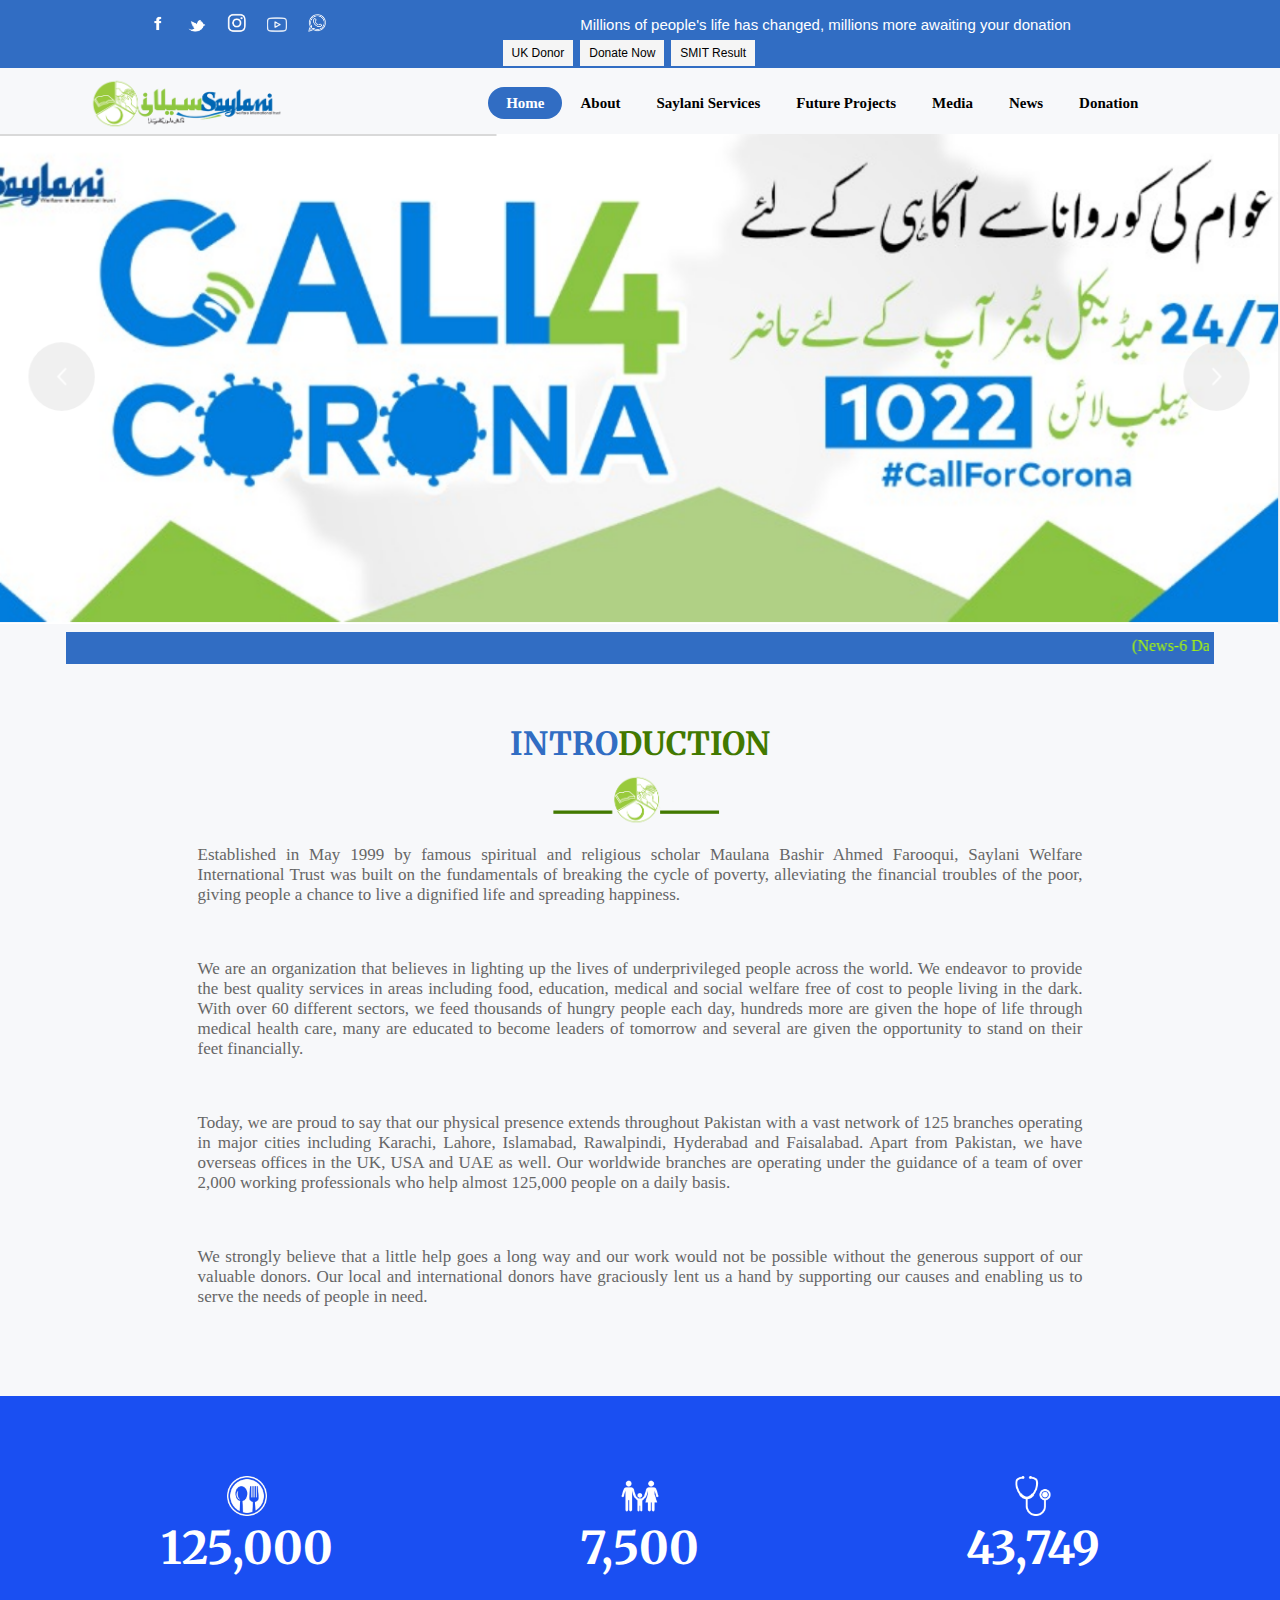
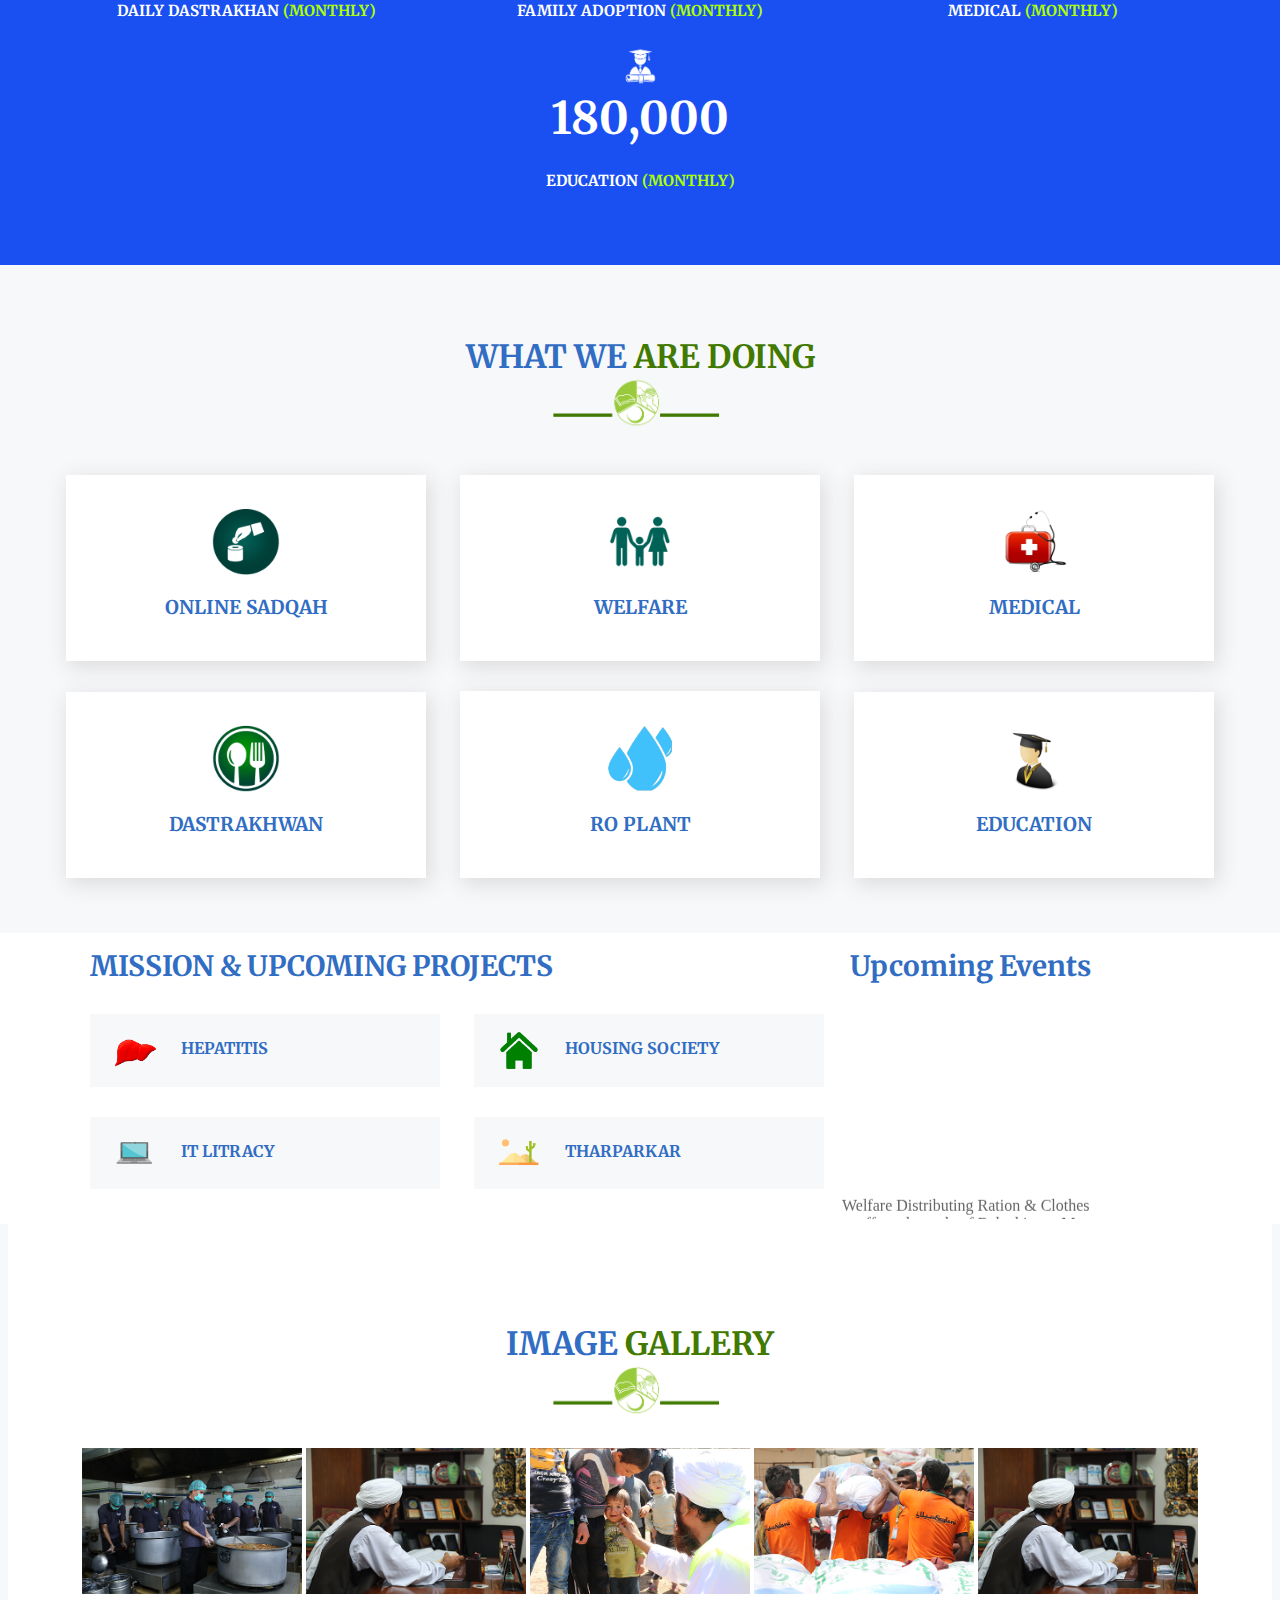
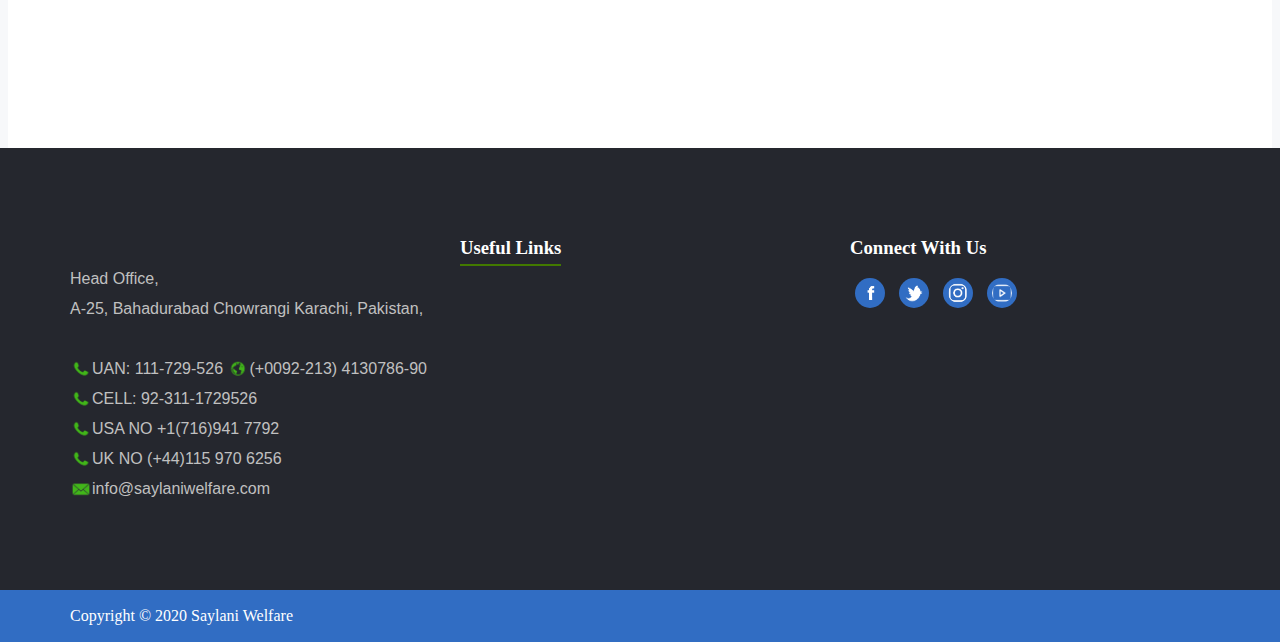
==== commit 64d13845: "Responsive" ====
--- a/index.html
+++ b/index.html
@@ -9,6 +9,7 @@
     <link rel="stylesheet" href="style.css">
     <link rel="stylesheet" href="slider.css">
     <link rel="stylesheet" href="gallery.css">
+    <link rel="stylesheet" href="https://cdnjs.cloudflare.com/ajax/libs/font-awesome/4.7.0/css/font-awesome.min.css">
 
 </head>
 
@@ -45,8 +46,13 @@
         <div class="navimgdiv">
             <img class="navimg" src="images/Saylani-logo.png" alt="">
         </div>
-
-        <div class="navbt">
+        <div class="icon">   
+            <a href="javascript:void(0);" onclick="myFunction()">
+                <i class="fa fa-bars"></i>
+            </a>
+        </div>
+
+        <div class="navbt" id="myTopnav">
             <ul>
                 <li class="btnv"><a class="active" href="index.html">Home</a></li>
 
@@ -108,7 +114,9 @@
                         <a href="https://www.saylaniwelfare.com/Contact-Us">Contact Us</a>
                     </div>
                 </li>
+               
             </ul>
+
         </div>
 
     </div>
@@ -390,7 +398,7 @@
                 <div class="row1">
                     <br>
                     <p> Head Office,<br>
-                        A-25, Bahadurabad Chowrangi Karachi, Pakistan,<br>
+                        A-25, Bahadurabad Chowrangi Karachi, Pakistan,<br><br>
                         <img src="images/phone-icon.png" width="22px" style="vertical-align: middle;">UAN: 111-729-526
                         <img src="images/globe-icon.png" width="22px" style="vertical-align: middle;">(+0092-213)
                         4130786-90<br>
--- a/style.css
+++ b/style.css
@@ -1,5 +1,6 @@
 body{
     background-color: #F7F8FA;
+    /* min-width: 480px; */
 }
 
 
@@ -7,16 +8,19 @@
 
 .top{
     background-color: #316dc3;
-    padding: .35% 8% .35% 6%;
+    padding: .5% 8% .5% 6%;
     display: flex;
     flex-direction: row;
     justify-content: space-around;
     flex-wrap: wrap;
     align-items: center;
-    position: absolute;
+    margin-left: -8px;
+    margin-right: -8px;
+    margin-top: -8px;
+    /* position: absolute;
     top: 0;
     right: 0;
-    left: 0;
+    left: 0; */
     
 }
 
@@ -63,37 +67,40 @@
 
 /* <---------------------------------Navigation bar-----------------------------> */
 .nav{
-    margin-top: 47px;
-    margin-left: -7px;
-    margin-right: -10px;
+    margin-top: 0px;
+    margin-left: -8px;
+    margin-right: -8px;
     font-family: calibri;
     background-color: #F7F8FA;
     padding: 0% 9% 0% 7%;
+    
     display: flex;
     flex-direction: row;
     justify-content: space-between;
     flex-wrap: wrap;
     align-items: center;
     position: sticky !important;
-    top: 0;
+    top: 0 !important;
     right: 0;
     left: 0;
-    z-index: 1000 !important;
+    z-index: 1 !important;
 }
 
 
 .navbt{
     
-    
-    
+    /* overflow: hidden;     */
     padding : 8px 10px 20px 20px;
-
+    /* border: 1px solid red; */
+    /* display: block; */
 
 }
 
 .navimg{
     width: 200px;
-    margin-top: 10px;
+    margin-top: 8px;
+    margin-bottom: 0px;
+    /* padding-right: 100px; */
 }
 
  .navbt li{
@@ -110,10 +117,26 @@
     text-decoration: none;
     border-radius: 20px;
 }
-.navbt li a:hover{
+.navbt li a:hover, .icon a:hover{
     background-color: #316dc3;
     color: white ;
 }
+.icon a:focus{
+    border: 1px solid #316dc3;
+}
+.icon a{
+    display: none;
+    color: #316dc3;
+    text-align: left;
+    padding: 8px 18px;
+    font-size: 20px;
+    font-weight: 550;
+    text-decoration: none;
+    border-radius: 2px;
+    border: 1px solid rgba(0, 0, 0, 0.4);
+}
+
+
 
 .active {
     background-color: #316dc3 !important;
@@ -124,8 +147,7 @@
     display: none;
     position: absolute;
     min-width: 160px;
-    z-index: 10;
-    
+    z-index: 10; 
     
   }
 
@@ -146,10 +168,68 @@
   }
   .hide{
       visibility: hidden;
-      height: 10px;
-  }
-
-
+      height: 6px;
+  }
+
+/* :not(:first-child)  */
+@media screen and (max-width: 900px) {
+    .navbt {display: none;}
+    .icon a {
+      float: right;
+      display: block;
+      
+    }
+  }
+  
+  @media screen and (max-width: 900px) {
+    
+    .top {
+        padding: 12px;
+    }
+    .toptext{
+        text-align: center;
+    }
+    .navbt.responsive li a{position: relative; padding: 8px 8px; }
+    .navbt.responsive{
+        float: none;
+      display: block;
+    }
+    .navbt.responsive li a {
+      float: none;
+      display: block;
+      text-align: left;
+      border-radius: 0px;
+    }
+    .navbt.responsive li {
+        float: none;
+        display: block;
+        text-align: left;
+
+    }
+    .dropdown-content{
+        margin-left: 30px;
+        position: static;
+    }
+    .hide{
+        display: none !important;
+    }
+    .navimg{
+        padding-right: 140px;
+    }
+    .navbt.responsive{
+        width: 100%;
+        padding: 0px;
+    }
+    .navbt ul{
+        padding: 0px;
+    }
+    .slideshow-container{
+        height: 200px !important;
+    }
+    .maincontent{
+        margin-top: 200px !important;
+    }
+  }
 
 
 
@@ -206,14 +286,14 @@
 
 .servicesOverview{
     background-color: rgba(26,79,242);
-    padding: 80px 50px 50px 70px;
+    padding: 80px 50px 50px 50px;
     display: flex;
     flex-direction: row;
     justify-content: space-around;
     flex-wrap: wrap;
     align-items: center;
-    margin-left: -10px;
-    margin-right: -10px;
+    margin-left: -8px;
+    margin-right: -8px;
     
 
 }
@@ -241,6 +321,7 @@
 
 .SO-content{
     text-align: center;
+    width: 300px;
 }
 
 /* ---------------------------------------------------------------------------------------------- */
@@ -344,6 +425,8 @@
     justify-content: space-around;
     background-color: white;   
     margin-top: 40px; 
+    margin-left: -8px;
+    margin-right: -8px;
 }
 
 /* ---------------------------------------------------------------------------- */
@@ -352,6 +435,7 @@
     margin-top: 0px;
     padding-top: 100px;
     padding-bottom: 150px;
+    background-color: white;
 }
 
 /* ----------------------------------------------------------------------------------- */
@@ -359,23 +443,27 @@
 .footerblack{
     display: flex;
     flex-direction: row;
-    justify-content: space-around;
+    justify-content: space-between;
+    flex-wrap: wrap;
+    align-content: center;
     padding: 70px;
     background-color: #25272E;
-    margin-left: -10px;
-    margin-right: -10px;
-}
+    margin-left: -8px;
+    margin-right: -8px;
+}
+
 .row1{
     font-family: Arial, Helvetica, sans-serif;
     text-align: justify;
     line-height: 30px;
     color: #c0c0c0;
-    flex: 1;
+    width: 360px;
    
 }
 .row2,.row3{
-    flex: 1;
+    vertical-align: top;
     color: white;
+    width: 360px;
 }
 .row2 h3 {
     padding-bottom: 5px;
@@ -400,8 +488,8 @@
     padding-left: 70px;
     background-color: #316dc3;
     color: white;    
-    margin-left: -10px;
-    margin-right: -10px;
+    margin-left: -8px;
+    margin-right: -8px;
 }
 
 
--- a/gallery.css
+++ b/gallery.css
@@ -6,7 +6,7 @@
 
 .column {
   display: inline-block;
-  width: 17%;
+  width: 220px;
   margin-left: 0px;
 }
 
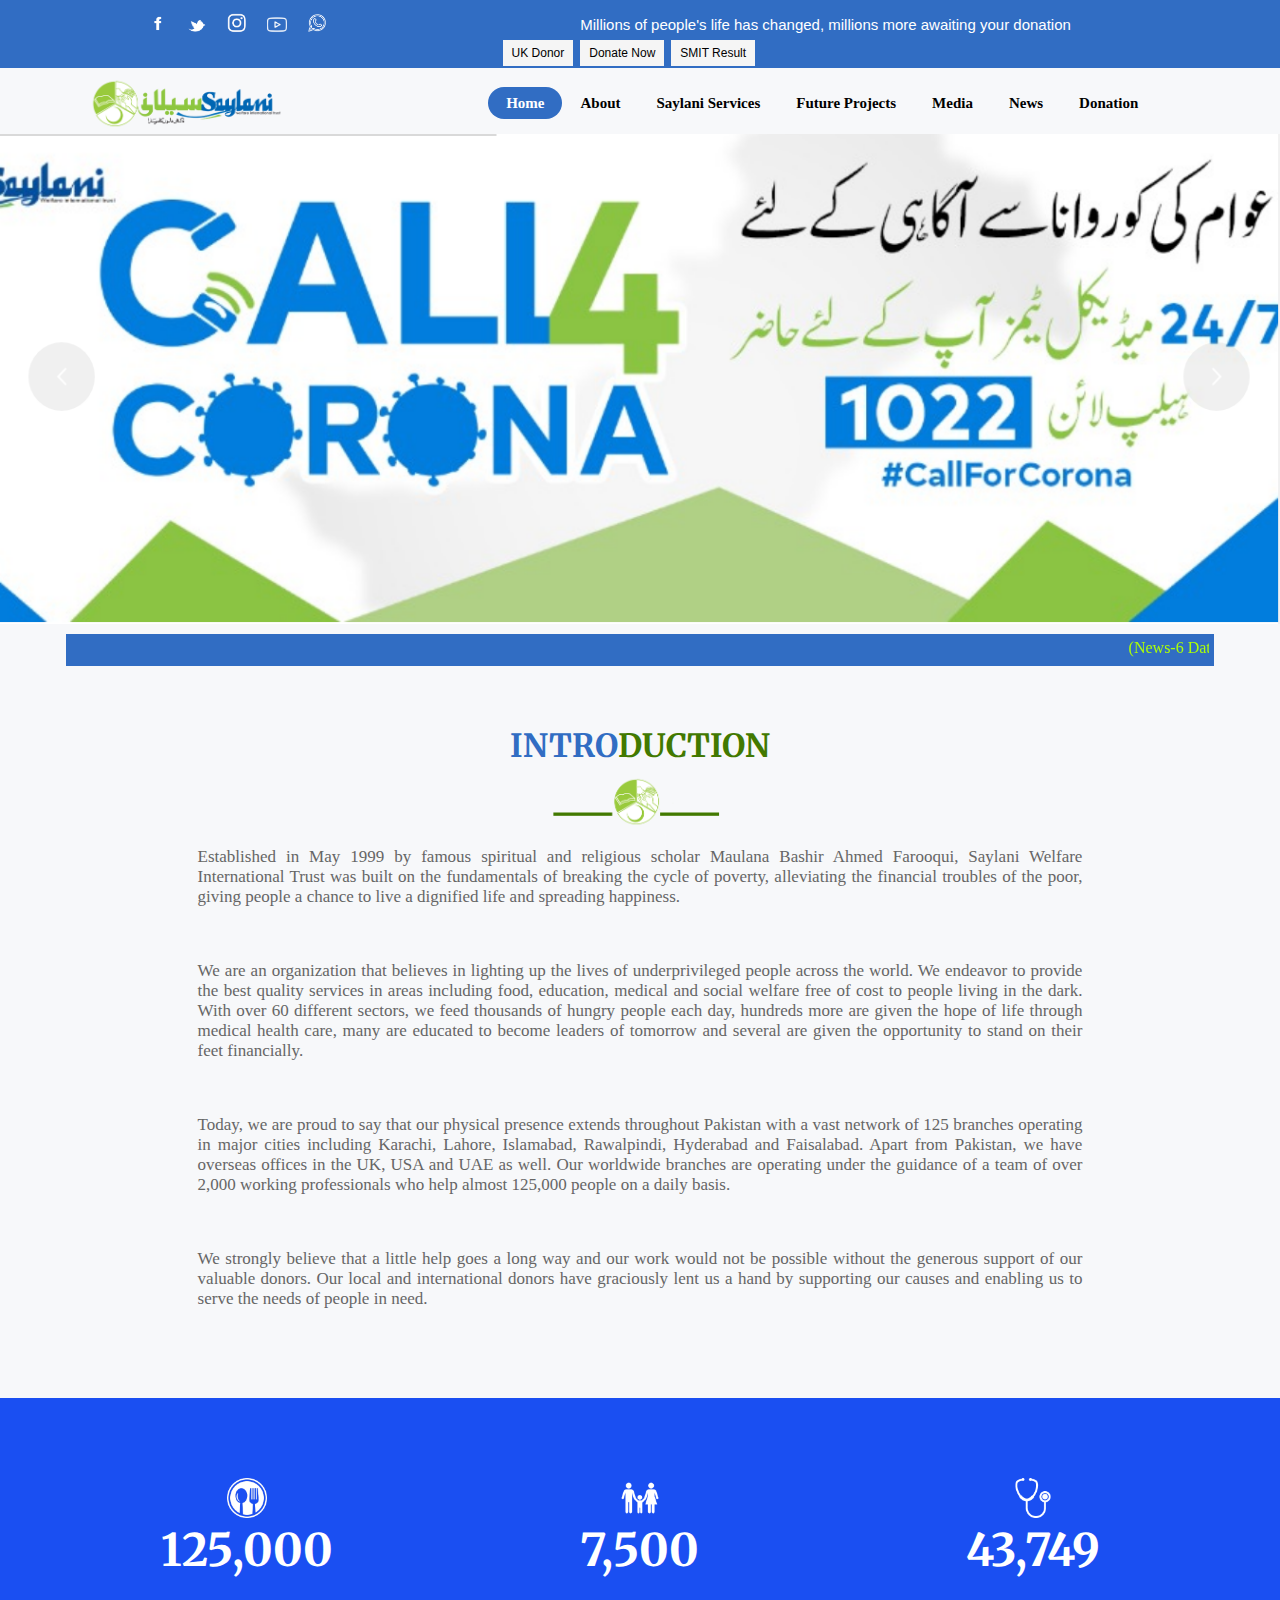
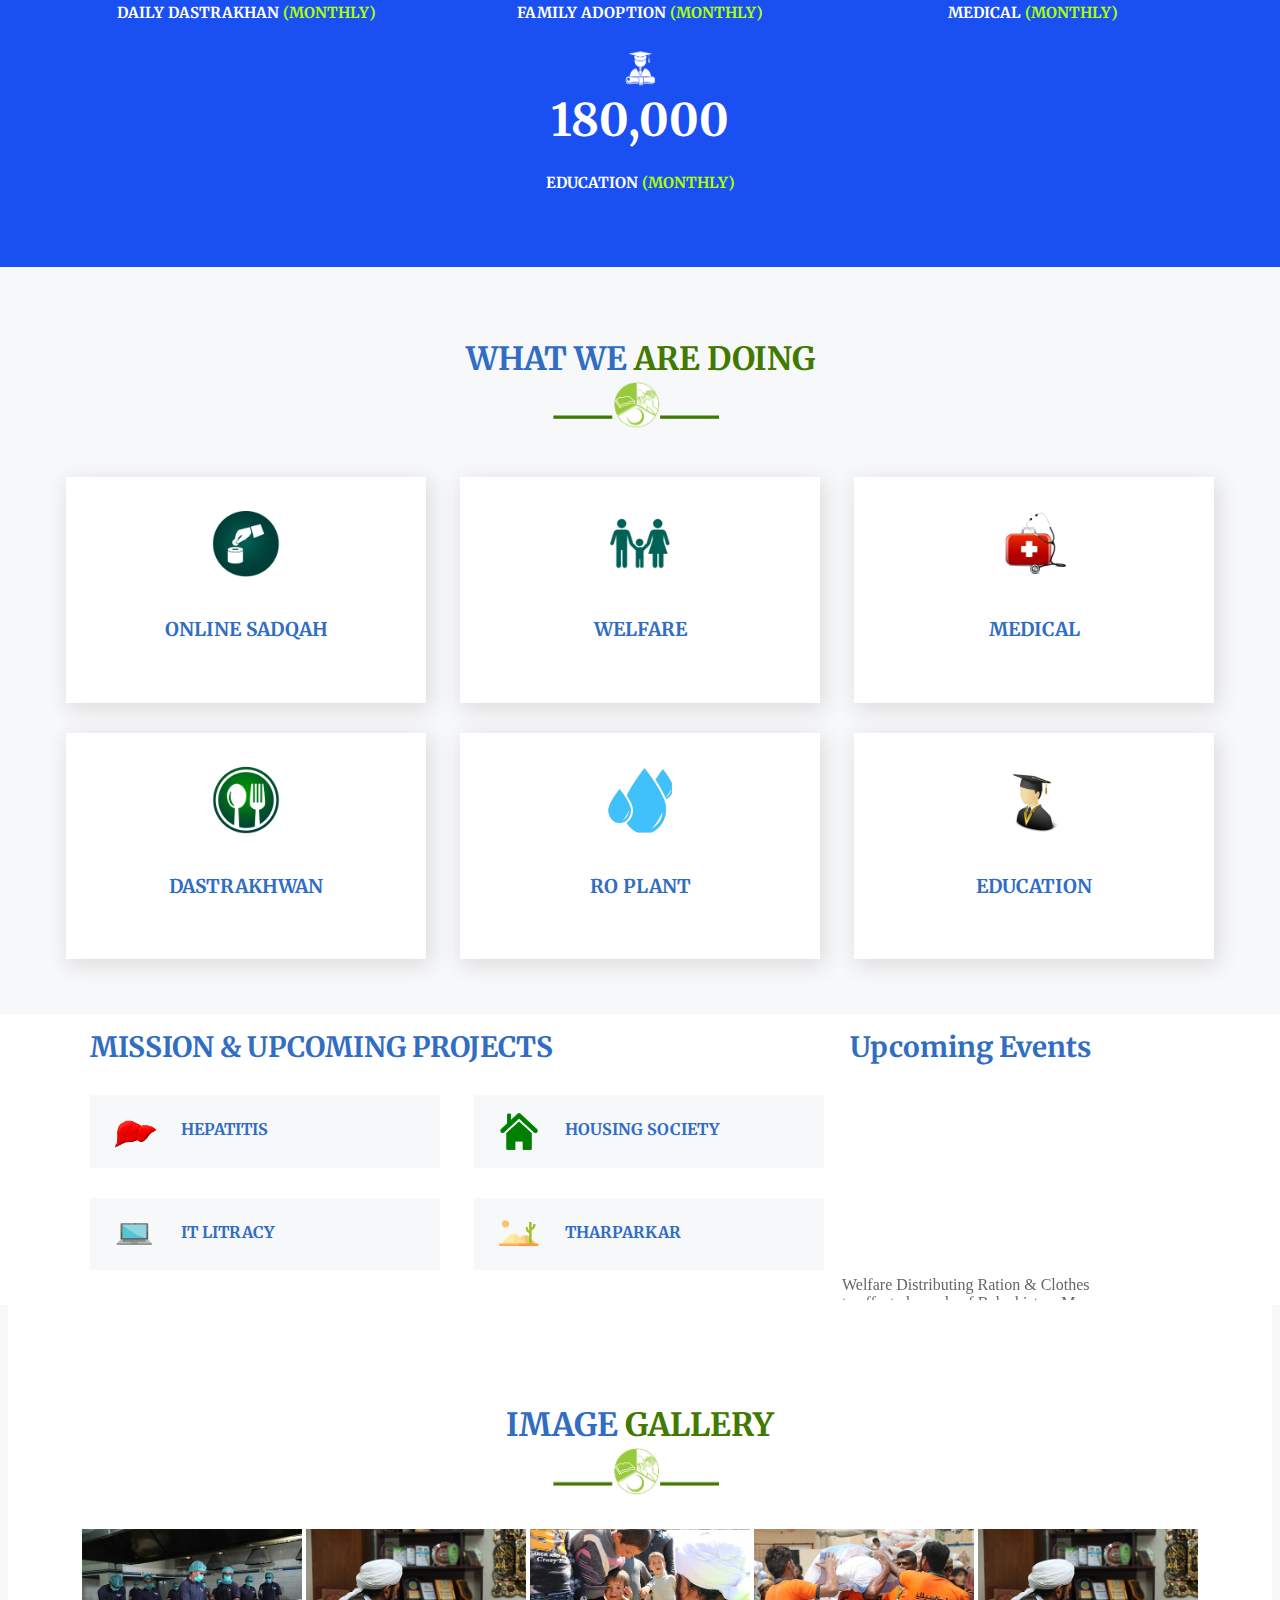
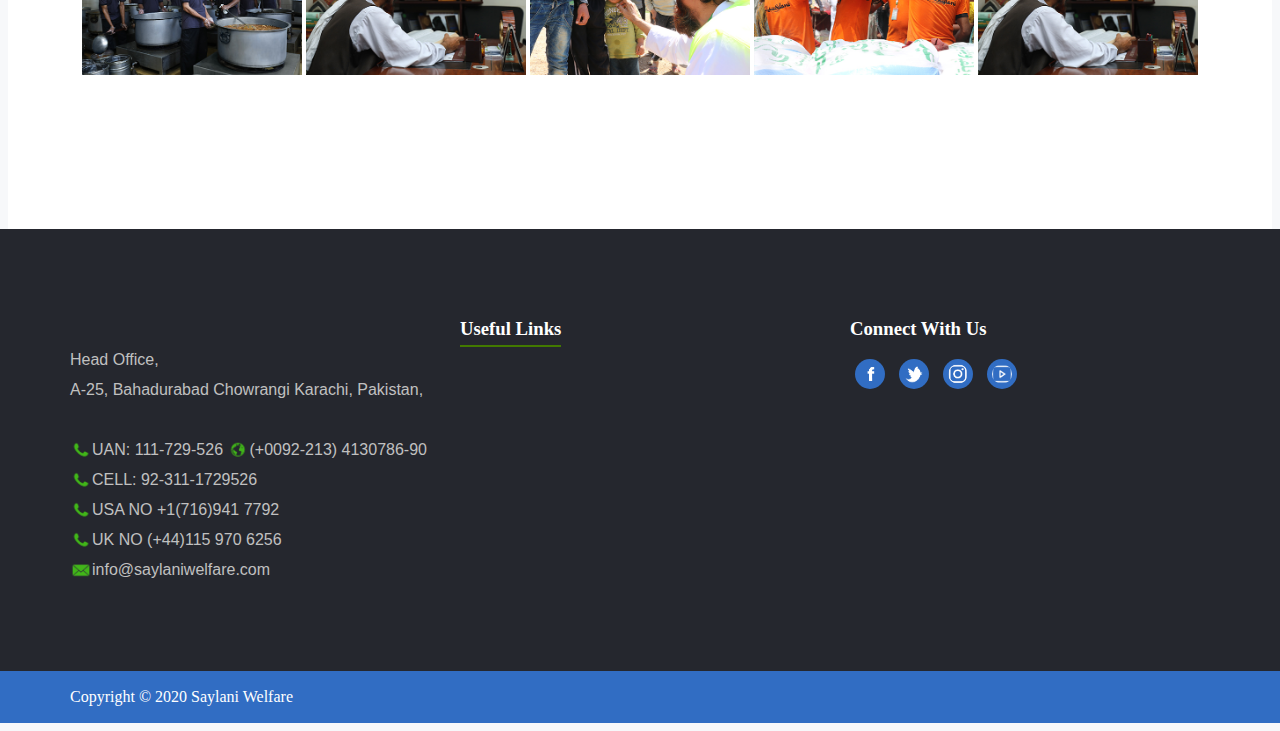
==== commit 245d8160: "Responsive" ====
--- a/index.html
+++ b/index.html
@@ -151,11 +151,7 @@
     </div>
 
 
-    <div class="NewsSlide">
-        <marquee behavior="" direction="">
-
-        </marquee>
-    </div>
+   
     <div class="maincontent">
 
         <div class="news">
--- a/style.css
+++ b/style.css
@@ -1,6 +1,5 @@
 body{
     background-color: #F7F8FA;
-    /* min-width: 480px; */
 }
 
 
@@ -27,7 +26,6 @@
 
 .logoimg{
    width: 20px;
-   /* height: 20px; */
    margin-left: 8px;
    margin-right: 8px;
 }
@@ -73,7 +71,6 @@
     font-family: calibri;
     background-color: #F7F8FA;
     padding: 0% 9% 0% 7%;
-    
     display: flex;
     flex-direction: row;
     justify-content: space-between;
@@ -88,19 +85,13 @@
 
 
 .navbt{
-    
-    /* overflow: hidden;     */
     padding : 8px 10px 20px 20px;
-    /* border: 1px solid red; */
-    /* display: block; */
-
 }
 
 .navimg{
     width: 200px;
     margin-top: 8px;
     margin-bottom: 0px;
-    /* padding-right: 100px; */
 }
 
  .navbt li{
@@ -128,7 +119,7 @@
     display: none;
     color: #316dc3;
     text-align: left;
-    padding: 8px 18px;
+    padding: 5px 10px;
     font-size: 20px;
     font-weight: 550;
     text-decoration: none;
@@ -171,7 +162,7 @@
       height: 6px;
   }
 
-/* :not(:first-child)  */
+
 @media screen and (max-width: 900px) {
     .navbt {display: none;}
     .icon a {
@@ -189,6 +180,10 @@
     .toptext{
         text-align: center;
     }
+    .topbt{
+        padding: 5px 8px;
+        font-size: 10px;
+    }
     .navbt.responsive li a{position: relative; padding: 8px 8px; }
     .navbt.responsive{
         float: none;
@@ -214,7 +209,7 @@
         display: none !important;
     }
     .navimg{
-        padding-right: 140px;
+        width: 150px;
     }
     .navbt.responsive{
         width: 100%;
@@ -224,10 +219,71 @@
         padding: 0px;
     }
     .slideshow-container{
-        height: 200px !important;
+        height: 150px !important;
     }
     .maincontent{
-        margin-top: 200px !important;
+        margin-top: 160px !important;
+    }
+    .intropara{
+        width: 90% !important;
+    }
+    .doing-content{
+        width: 80px !important;
+        padding: 15px 60px !important;
+        text-align: center !important;
+    }
+    .doing-content h5{
+        font-size: 9px !important;
+        color: #316dc3;
+        text-align: center;
+        text-transform: uppercase;
+        font-weight: bolder;
+        font-family: 'Merriweather', serif;    
+    }
+    .doing-content img{
+        width: 50px !important;
+    }
+    h1{
+        padding: 0;
+        margin: 0;
+        text-align: center;
+        font-size: 22px !important;
+        font-weight: bold;
+        font-family: 'Merriweather', serif;
+    }
+    .mission h1, .UE h1{
+        font-size: 18px !important;
+       
+    }
+    .mission-content{
+        width: 180px !important;
+    }
+    .mission-content img{
+        width: 50px !important;
+    }
+    .mission-content span{
+        font-size: 11px !important;
+    }
+    .mission{
+        padding-left: 5px !important;
+    }
+    
+    .footerblack{
+        padding: 30px !important;
+    }
+    .row1{
+        font-size: 9px !important;
+    }
+    .copyrights{
+        padding-left: 30px !important;
+    }
+    #myBtn{
+        bottom: 20px !important;
+        right: 8px !important;
+        padding: 10px !important;
+    }
+    #myBtn img {
+        width: 15px !important;
     }
   }
 
@@ -235,8 +291,8 @@
 
   /* <---------------------------------Web Content-------------------------------> */
  .maincontent{
-     margin-top: 480px;
-     height: 800px;
+     margin-top: 500px;
+     width: 100%;
   
  }
 .news{
@@ -294,8 +350,6 @@
     align-items: center;
     margin-left: -8px;
     margin-right: -8px;
-    
-
 }
 
 .SO-content img{
@@ -303,20 +357,20 @@
 }
 
 .SO-content h2{
- color: white;
- padding: 0;
- margin: 0;
- text-align: center;
- font-size: 45px;
- font-family: 'Merriweather', serif;
+    color: white;
+    padding: 0;
+    margin: 0;
+    text-align: center;
+    font-size: 45px;
+    font-family: 'Merriweather', serif;
 }
 
 .SO-content h5{
     color: white;
- text-align: center;
- font-size: 15px;
- text-transform: uppercase;
- font-family: 'Merriweather', serif;
+    text-align: center;
+    font-size: 15px;
+    text-transform: uppercase;
+    font-family: 'Merriweather', serif;
 }
 
 .SO-content{
@@ -330,19 +384,19 @@
     width: 100px;
 }
 .doing-content h5{
-    margin: 12px;
+    /* margin: 12px; */
     color: #316dc3;
- text-align: center;
- font-size: 19px;
- text-transform: uppercase;
- font-weight: bolder;
- font-family: 'Merriweather', serif;
+    text-align: center;
+    font-size: 19px;
+    text-transform: uppercase;
+    font-weight: bolder;
+    font-family: 'Merriweather', serif;
 }
 .doing-content{
     text-align: center ;
     background-color: white;
-    width: 200px !important;
-    padding: 30px 80px 30px 80px !important;
+    width: 200px;
+    padding: 30px 80px 30px 80px;
     margin: 15px !important;
     display: inline-block;
     box-shadow: 3px 5px 20px 1px #dbdbdb;
@@ -387,8 +441,6 @@
     padding-bottom: 20px;
     flex: 3.5;
     padding-right: 0px;
-    
-    
 }
 .mission h1{
     text-transform: uppercase;
@@ -490,12 +542,8 @@
     color: white;    
     margin-left: -8px;
     margin-right: -8px;
-}
-
-
-
-
-
+
+}
 
 
 
@@ -505,11 +553,9 @@
     bottom: 20px;
     right: 30px;
     z-index: 99;
-    font-size: 18px;
     border: none;
     outline: none;
-    background-color: rgba(66, 121, 0, 0.3);
-  
+    background-color: rgba(0, 0, 0, 0.3);
     color: white;
     cursor: pointer;
     padding: 15px;
@@ -517,6 +563,5 @@
   }
   
   #myBtn:hover {
-    background-color: #427900;
-
-  }+    background-color: rgba(0, 0, 0, 0.5);
+}--- a/slider.css
+++ b/slider.css
@@ -66,4 +66,12 @@
 @keyframes fade {
   from {opacity: .2}
   to {opacity: 1}
-}+}
+
+
+
+
+
+
+
+
